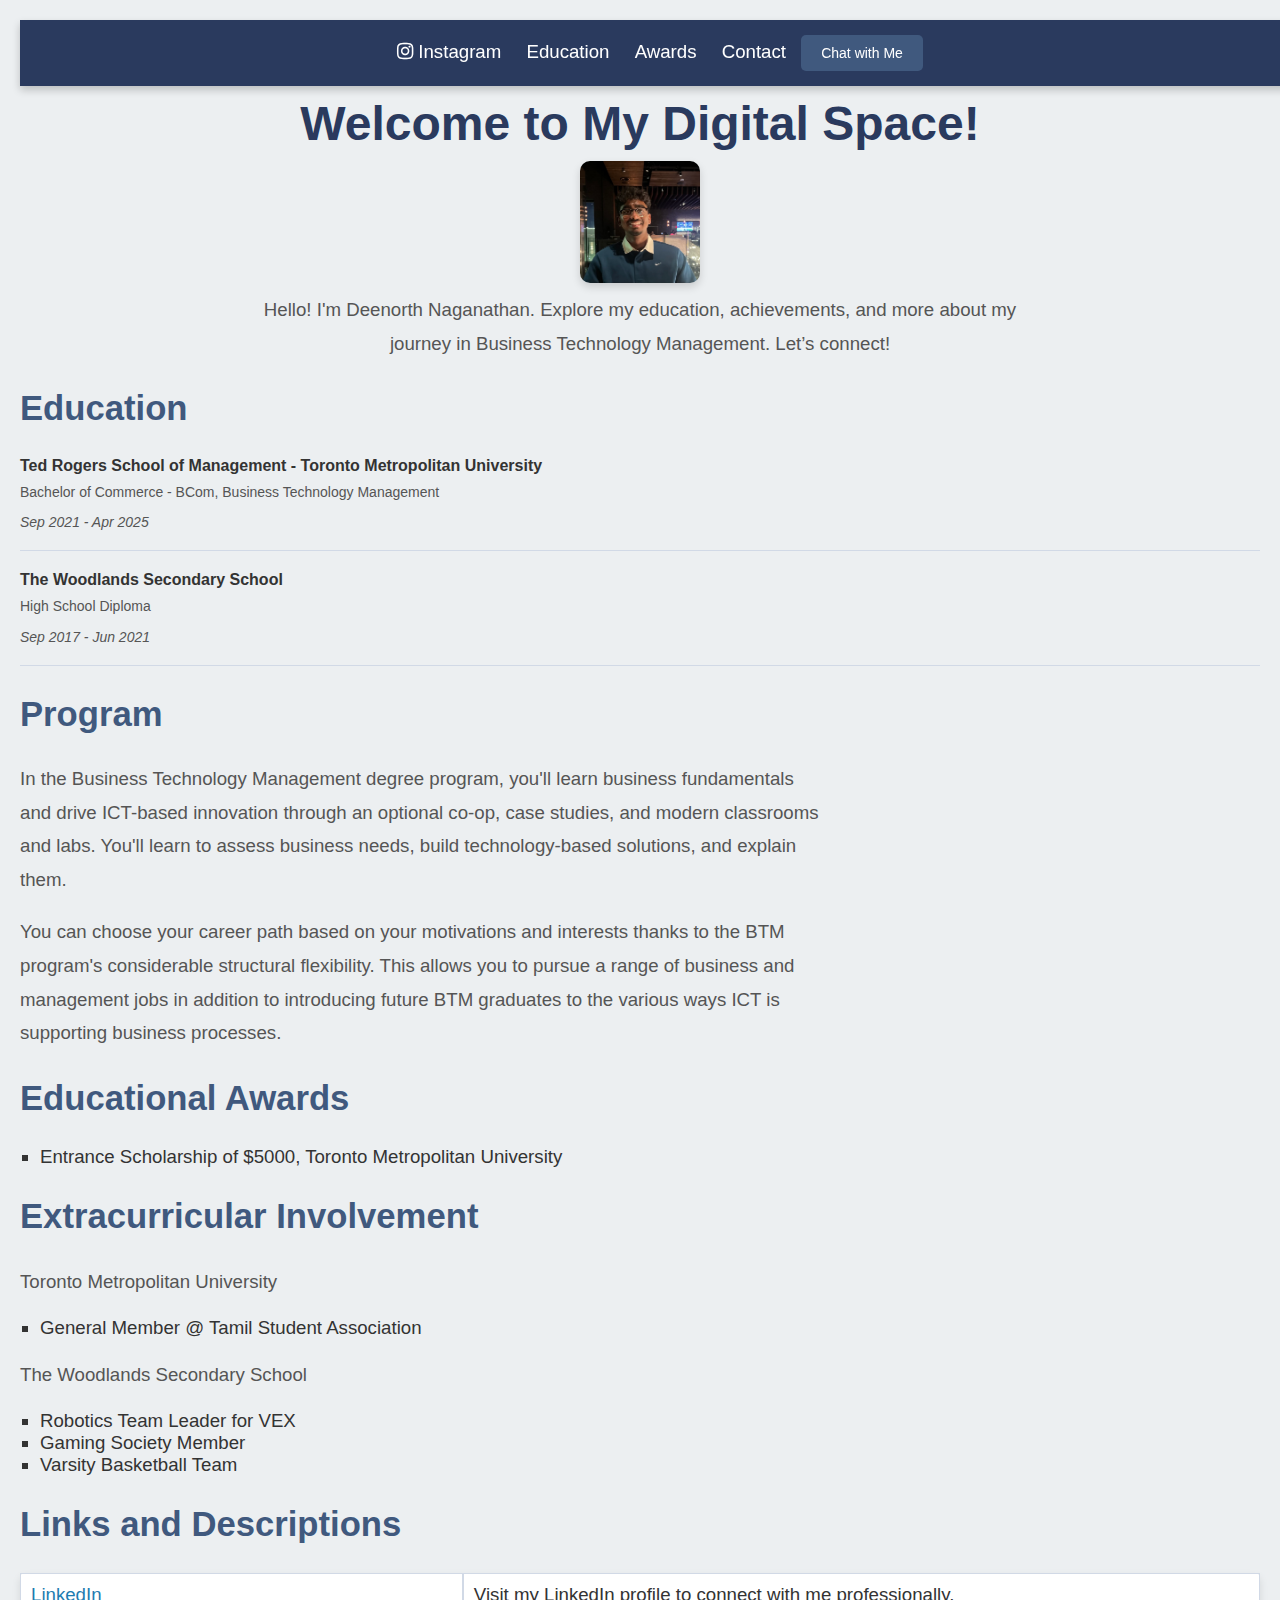
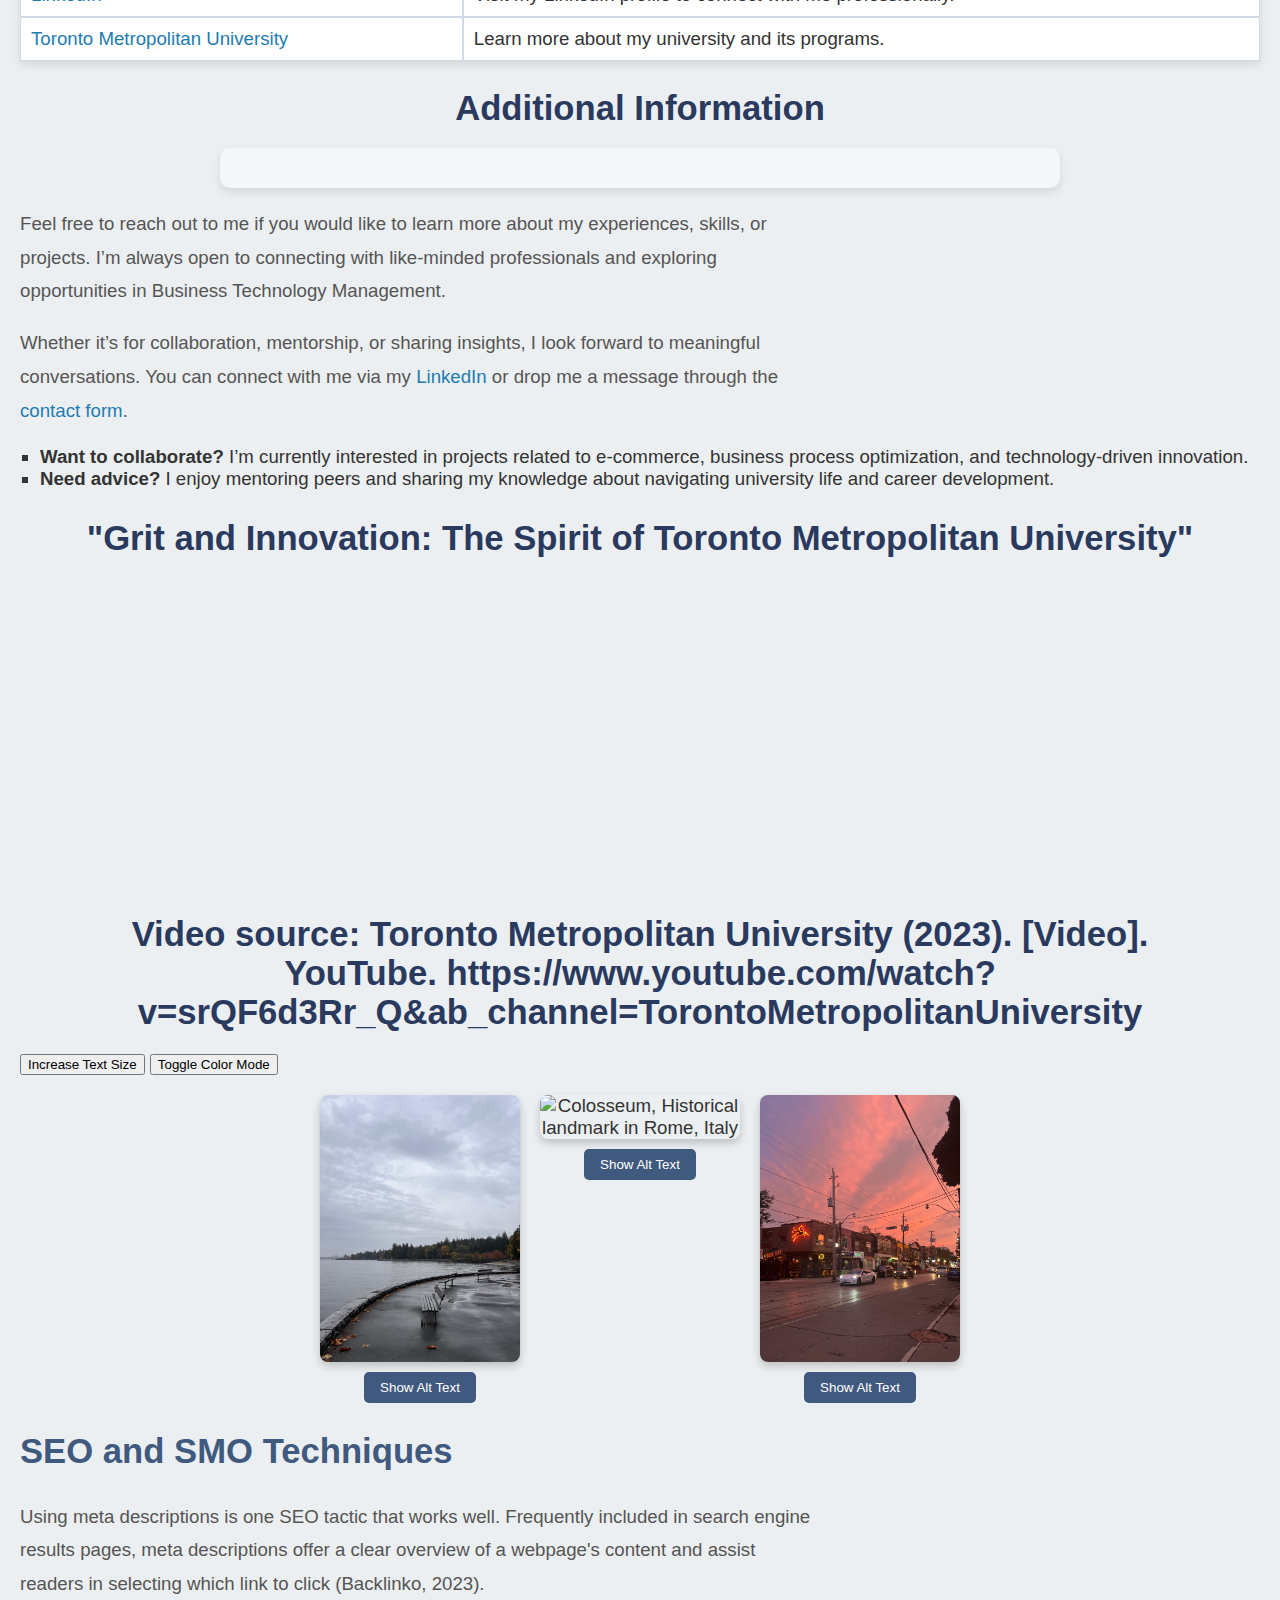
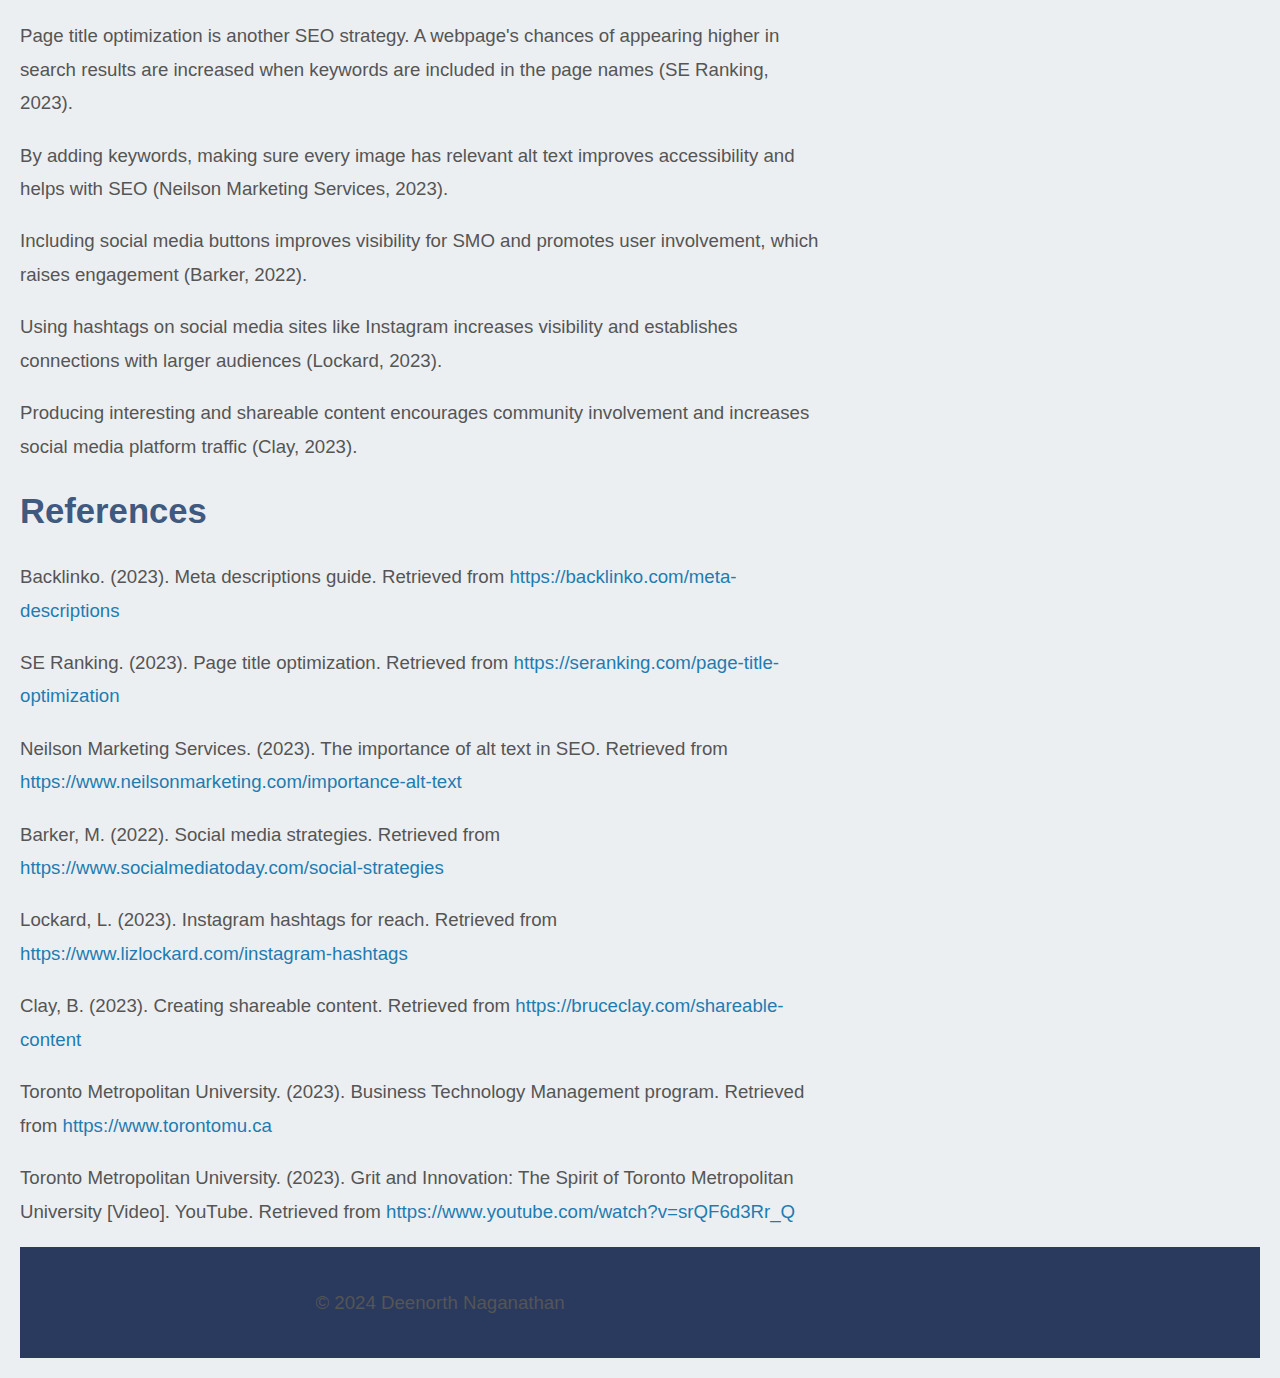
==== index.html @ 44e1a2cc "Final Project" ====
﻿<!DOCTYPE html>
<html lang="en">
<head>
    <meta charset="utf-8">
    <title>Deenorth Naganathan's Website</title>
    <link rel="stylesheet" href="stylesheet.css">
    <script src="main.js" defer></script>

    <!-- SEO Meta Tags -->
    <!-- Meta description and keywords to improve search engine ranking -->
    <meta name="description" content="Deenorth Naganathan's personal webpage showcasing education, awards, and projects in Business Technology Management.">
    <meta name="keywords" content="Business Technology Management, Toronto Metropolitan University, ITM, Projects">
    <meta name="author" content="Deenorth Naganathan">

    <!-- Social Media Icon -->
    <link href="https://cdnjs.cloudflare.com/ajax/libs/font-awesome/6.0.0-beta3/css/all.min.css" rel="stylesheet">
</head>
<body>
    <!-- Navigation Bar -->
    <div id="navbar">
        <nav>
            <!-- Instagram Link with Icon -->
            <a href="https://www.instagram.com/torontomet/" target="_blank" class="nav-link">
                <i class="fab fa-instagram"></i> Instagram
            </a>
            <a href="#education" class="nav-link">Education</a>
            <a href="#awards" class="nav-link">Awards</a>
            <a href="#contact" class="nav-link">Contact</a>
            <!-- Chat Button Redirect -->
            <button onclick="window.location.href='contactforms.html'" class="nav-link chat-button">Chat with Me</button>
        </nav>
    </div>

    <!-- Main Welcome Section -->
    <h1>Welcome to My Digital Space!</h1>

    <!-- Profile Picture Section -->
    <img id="profilePicture" src="image.jpg" alt="Deenorth Naganathan" onclick="toggleImageSize()">
    <p class="intro-text">Hello! I'm Deenorth Naganathan. Explore my education, achievements, and more about my journey in Business Technology Management. Let’s connect!</p>

    <!-- Education Section -->
    <h2 id="education">Education</h2>
    <div class="education-entry">
        <div class="education-details">
            <h3>Ted Rogers School of Management - Toronto Metropolitan University</h3>
            <p>Bachelor of Commerce - BCom, Business Technology Management</p>
            <p class="education-dates">Sep 2021 - Apr 2025</p>
        </div>
    </div>
    <div class="education-entry">
        <div class="education-details">
            <h3>The Woodlands Secondary School</h3>
            <p>High School Diploma</p>
            <p class="education-dates">Sep 2017 - Jun 2021</p>
        </div>
    </div>

    <!-- Courses Section -->
    <h2>Program</h2>
    <p>In the Business Technology Management degree program, you'll learn business fundamentals and drive ICT-based innovation through an optional co-op, case studies, and modern classrooms and labs. You'll learn to assess business needs, build technology-based solutions, and explain them.</p>
    <p>You can choose your career path based on your motivations and interests thanks to the BTM program's considerable structural flexibility. This allows you to pursue a range of business and management jobs in addition to introducing future BTM graduates to the various ways ICT is supporting business processes.</p>

    <!-- Awards Section -->
    <h2 id="educational-awards">Educational Awards</h2>    
    <ul>
        <li>Entrance Scholarship of $5000, Toronto Metropolitan University</li>
    </ul>

    <!-- Extracurricular Activities Section -->
    <h2 id="extracurricular-involvement">Extracurricular Involvement</h2>
    <p>Toronto Metropolitan University</p>
    <ul>
        <li>General Member @ Tamil Student Association</li>
    </ul>
    <p>The Woodlands Secondary School</p>
    <ul>
        <li>Robotics Team Leader for VEX</li>
        <li>Gaming Society Member</li>
        <li>Varsity Basketball Team</li>
    </ul>

    <!-- Links Section -->
    <h2>Links and Descriptions</h2>
    <div class="table-container">
        <div class="table-row">
            <div class="table-cell"><a href="https://www.linkedin.com/in/deenorth-naganathan-377a30b8/">LinkedIn</a></div>
            <div class="table-cell">Visit my LinkedIn profile to connect with me professionally.</div>
        </div>
        <div class="table-row">
            <div class="table-cell"><a href="https://www.torontomu.ca/">Toronto Metropolitan University</a></div>
            <div class="table-cell">Learn more about my university and its programs.</div>
        </div>
    </div>

    <h2 class="centered">Additional Information</h2>
    <div class="additional-info">
        <!-- Additional information content -->
    </div>
        <p>
            Feel free to reach out to me if you would like to learn more about my experiences, skills, or projects. I’m always open to connecting with like-minded professionals and exploring opportunities in Business Technology Management.
        </p>
        <p>
            Whether it’s for collaboration, mentorship, or sharing insights, I look forward to meaningful conversations. You can connect with me via my <a href="https://www.linkedin.com/in/deenorth-naganathan-377a30b8/" target="_blank">LinkedIn</a> or drop me a message through the <a href="contactforms.html">contact form</a>.
        </p>
        <ul>
            <li><strong>Want to collaborate?</strong> I’m currently interested in projects related to e-commerce, business process optimization, and technology-driven innovation.</li>
            <li><strong>Need advice?</strong> I enjoy mentoring peers and sharing my knowledge about navigating university life and career development.</li>
        </ul>
    </div>

    <!-- Video Section -->
    <h2 class="centered">"Grit and Innovation: The Spirit of Toronto Metropolitan University"</h2>
    <figure class="centered">
        <iframe width="560" height="315" src="https://www.youtube.com/embed/srQF6d3Rr_Q" title="Toronto Metropolitan University Overview" frameborder="0" allow="accelerometer; autoplay; clipboard-write; encrypted-media; gyroscope; picture-in-picture" allowfullscreen></iframe>
        <figcaption>Video source: Toronto Metropolitan University (2023). [Video]. YouTube. https://www.youtube.com/watch?v=srQF6d3Rr_Q&ab_channel=TorontoMetropolitanUniversity</figcaption>
    </figure>

    <!-- Interactive Buttons -->
    <button onclick="increaseTextSize()">Increase Text Size</button>
    <button onclick="toggleColorBlindMode()">Toggle Color Mode</button>

    <!-- Image Gallery -->
    <div class="image-row">
        <div class="image-container">
            <img src="bc.jpg" alt="Stanley Park, Park in Vancouver, British Columbia" id="image1">
            <button onclick="showAltText('image1')">Show Alt Text</button>
        </div>
        <div class="image-container">
            <img src="italy.jpg" alt="Colosseum, Historical landmark in Rome, Italy" id="image2">
            <button onclick="showAltText('image2')">Show Alt Text</button>
        </div>
        <div class="image-container">
            <img src="toronto.jpg" alt="Gerrard Street, Black Pony Cafe, Toronto Ontario" id="image3">
            <button onclick="showAltText('image3')">Show Alt Text</button>
        </div>
    </div>

    <!-- SEO and SMO Techniques Section -->
    <h2>SEO and SMO Techniques</h2>
    <div id="seo-smo-content">
        <p>Using meta descriptions is one SEO tactic that works well. Frequently included in search engine results pages, meta descriptions offer a clear overview of a webpage's content and assist readers in selecting which link to click (Backlinko, 2023).</p>
        <p>Page title optimization is another SEO strategy. A webpage's chances of appearing higher in search results are increased when keywords are included in the page names (SE Ranking, 2023).</p>
        <p>By adding keywords, making sure every image has relevant alt text improves accessibility and helps with SEO (Neilson Marketing Services, 2023).</p>
        <p>Including social media buttons improves visibility for SMO and promotes user involvement, which raises engagement (Barker, 2022).</p>
        <p>Using hashtags on social media sites like Instagram increases visibility and establishes connections with larger audiences (Lockard, 2023).</p>
        <p>Producing interesting and shareable content encourages community involvement and increases social media platform traffic (Clay, 2023).</p>
    </div>

    <!-- References Section -->
    <h2>References</h2>
    <p>
        Backlinko. (2023). Meta descriptions guide. Retrieved from <a href="https://backlinko.com/meta-descriptions" target="_blank">https://backlinko.com/meta-descriptions</a>
    </p>
    <p>
        SE Ranking. (2023). Page title optimization. Retrieved from <a href="https://seranking.com/page-title-optimization" target="_blank">https://seranking.com/page-title-optimization</a>
    </p>
    <p>
        Neilson Marketing Services. (2023). The importance of alt text in SEO. Retrieved from <a href="https://www.neilsonmarketing.com/importance-alt-text" target="_blank">https://www.neilsonmarketing.com/importance-alt-text</a>
    </p>
    <p>
        Barker, M. (2022). Social media strategies. Retrieved from <a href="https://www.socialmediatoday.com/social-strategies" target="_blank">https://www.socialmediatoday.com/social-strategies</a>
    </p>
    <p>
        Lockard, L. (2023). Instagram hashtags for reach. Retrieved from <a href="https://www.lizlockard.com/instagram-hashtags" target="_blank">https://www.lizlockard.com/instagram-hashtags</a>
    </p>
    <p>
        Clay, B. (2023). Creating shareable content. Retrieved from <a href="https://bruceclay.com/shareable-content" target="_blank">https://bruceclay.com/shareable-content</a>
    </p>
    <p>
        Toronto Metropolitan University. (2023). Business Technology Management program. Retrieved from <a href="https://www.torontomu.ca" target="_blank">https://www.torontomu.ca</a>
    </p>
    <p>
        Toronto Metropolitan University. (2023). Grit and Innovation: The Spirit of Toronto Metropolitan University [Video]. YouTube. Retrieved from <a href="https://www.youtube.com/watch?v=srQF6d3Rr_Q" target="_blank">https://www.youtube.com/watch?v=srQF6d3Rr_Q</a>
    </p>

    <!-- Footer -->
    <footer>
        <p>&copy; 2024 Deenorth Naganathan</p>
    </footer>
</body>
</html>
---- stylesheet.css ----
﻿/* Reset default margin and padding */
html, body {
    margin: 0;
    padding: 0;
}

/* General body styling */
body {
    font-family: Arial, sans-serif;
    font-size: 14pt;
    background-color: #eceff1; /* Light warm gray background */
    color: #333; /* Darker text color for readability */
    margin: 20px;
}

/* Centering specific elements */
h1, .intro-text {
    text-align: center;
    margin: 10px auto;
}

#profilePicture {
    display: block;
    margin: 10px auto;
    max-width: 120px;
    border-radius: 10px;
    box-shadow: 0px 4px 8px rgba(0, 0, 0, 0.15); /* Adds shadow for style */
}

/* Centered Navigation Bar Styling */
#navbar {
    display: flex;
    justify-content: center;
    align-items: center;
    padding: 15px;
    background-color: #2a3a5e; /* Darker blue for navbar background */
    color: #ffffff;
    position: sticky;
    top: 0;
    width: 100%;
    z-index: 1000;
    box-shadow: 0px 4px 8px rgba(0, 0, 0, 0.2); /* Subtle shadow for a polished look */
}

#navbar .nav-link {
    color: #ffffff;
    text-decoration: none;
    padding: 10px;
    border-radius: 5px;
    transition: background-color 0.3s ease; /* Smooth transition for hover effect */
}

#navbar .nav-link:hover {
    background-color: #40597e; /* Softer blue for hover effect */
    color: #e0e6ed; /* Slightly lighter color for contrast on hover */
}

/* Chat with Me Button Styling */
#navbar .chat-button {
    background-color: #40597e; /* Darker blue background */
    color: #ffffff; /* White text */
    border: none;
    padding: 10px 20px;
    font-size: 14px;
    border-radius: 5px;
    cursor: pointer;
    transition: background-color 0.3s ease; /* Smooth transition for hover */
}

#navbar .chat-button:hover {
    background-color: #6082b6; /* Lighter blue on hover */
    color: #e0e6ed; /* Light grey text for contrast */
}

/* Centered Name Button Container */
#name-button-container {
    display: flex;
    flex-direction: column;
    align-items: center;
    margin-top: 10px;
}

#enter-name-button {
    background-color: #40597e; /* Matching theme color */
    color: #ffffff;
    border: none;
    padding: 10px 20px;
    font-size: 14px;
    border-radius: 5px;
    cursor: pointer;
    transition: background-color 0.3s ease;
    margin-bottom: 5px; /* Spacing between button and display name text */
}

#enter-name-button:hover {
    background-color: #6082b6;
}

/* Contact Page Section Styling */
#contact-section {
    display: flex;
    flex-direction: column;
    align-items: center;
    padding: 20px;
    max-width: 600px;
    margin: auto;
    background-color: #ffffff;
    box-shadow: 0px 4px 8px rgba(0, 0, 0, 0.1); /* Soft shadow for depth */
    border-radius: 8px;
    margin-top: 30px;
}

/* Form Styling */
form#contactme {
    display: flex;
    flex-direction: column;
    gap: 15px;
    width: 100%;
}

form#contactme h2 {
    color: #2a3a5e; /* Matching theme color for section headers */
    font-size: 20pt;
    text-align: left;
}

form#contactme input[type="text"],
form#contactme input[type="email"],
form#contactme input[type="tel"],
form#contactme select,
form#contactme textarea {
    width: 100%;
    padding: 10px;
    font-size: 14px;
    border: 1px solid #d1d9e6;
    border-radius: 5px;
    background-color: #f4f7fa;
    color: #333;
}

form#contactme input[type="radio"],
form#contactme input[type="checkbox"] {
    margin-right: 5px;
}

form#contactme textarea {
    height: 100px;
    resize: vertical;
}

/* Button Styling for Form Buttons */
#Submit, #clear-reset {
    background-color: #40597e;
    color: #ffffff;
    border: none;
    padding: 10px 15px;
    font-size: 14px;
    border-radius: 5px;
    cursor: pointer;
    transition: background-color 0.3s ease;
    width: 48%;
    margin-top: 10px;
}

#Submit:hover, #clear-reset:hover {
    background-color: #6082b6;
}

/* Go Back Button Styling */
#go-back-button {
    background-color: #40597e;
    color: #ffffff;
    border: none;
    padding: 10px 20px;
    font-size: 14px;
    border-radius: 5px;
    cursor: pointer;
    transition: background-color 0.3s ease;
    margin-bottom: 20px;
}

#go-back-button:hover {
    background-color: #6082b6;
}

/* Header and Heading Styling */
h1 {
    font-size: 36pt;
    color: #2a3a5e; /* Matches the navbar */
    font-weight: bold;
    margin-top: 10px;
}

h2 {
    font-size: 26pt;
    color: #40597e; /* Softer blue for subheadings */
}

h3 {
    font-size: 20pt;
    color: #6082b6; /* Lighter shade for h3 */
    font-weight: normal;
}

/* Paragraph and Link Styling */
p {
    font-size: 14pt;
    color: #555; /* Medium grey for body text */
    line-height: 1.8; /* Increased line height for readability */
    max-width: 800px; /* Limit paragraph width for easy reading */
}

a:link, a:visited {
    color: #1e7cb1; /* Blue link color */
    text-decoration: none;
}

a:hover {
    color: #d94f4f; /* Accent color for link hover */
    text-decoration: underline;
}

a:active {
    color: #b23a3a;
}

/* List Styling */
ul {
    list-style-type: square;
    padding-left: 20px;
}

hr {
    margin: 30px 0;
    border: 0.5px solid #d1d9e6; /* Subtle line to separate sections */
}

/* Table Styling */
.table-container {
    display: table;
    width: 100%;
    margin-top: 20px;
    background-color: #ffffff;
    box-shadow: 0px 4px 8px rgba(0, 0, 0, 0.1); /* Light shadow for depth */
    border-radius: 5px;
}

.table-row {
    display: table-row;
}

.table-cell {
    display: table-cell;
    padding: 10px;
    border: 1px solid #d1d9e6;
    color: #333;
}

/* Color-Blind Mode */
.color-blind-mode {
    background-color: #dcdcdc;
    color: #333;
}

/* Flex container for horizontal image row */
.image-row {
    display: flex;
    justify-content: center;
    gap: 20px;
    margin: 20px auto;
}

/* Center alignment and styling for each image and button */
.image-container {
    text-align: center;
}

.image-container img {
    display: block;
    margin: 0 auto;
    max-width: 200px;
    height: auto;
    border-radius: 8px;
    box-shadow: 0px 4px 8px rgba(0, 0, 0, 0.2);
}

/* Image Hover Effect */
.image-container img:hover {
    transform: scale(1.05);
    filter: grayscale(50%);
    transition: transform 0.3s ease, filter 0.3s ease;
}

.image-container button {
    margin-top: 10px;
    padding: 8px 16px;
    background-color: #40597e;
    color: #ffffff;
    border: none;
    border-radius: 5px;
    cursor: pointer;
    transition: background-color 0.3s ease;
}

.image-container button:hover {
    background-color: #6082b6;
}

/* Smooth Scrolling */
html {
    scroll-behavior: smooth;
}

/* Centered Title and Video */
.centered {
    text-align: center;
}

/* Footer Styling */
footer {
    text-align: center;
    padding: 20px;
    background-color: #2a3a5e;
    color: #ffffff;
}

footer a {
    color: #ffffff;
    text-decoration: underline;
}

footer a:hover {
    color: #d1d9e6;
}

/* Education Section Styling */
.education-entry {
    margin-bottom: 20px;
    border-bottom: 1px solid #d1d9e6; /* Adds a subtle divider between entries */
    padding-bottom: 10px;
}

.education-details h3 {
    font-size: 16px;
    font-weight: bold;
    color: #333;
    margin: 0;
}

.education-details p {
    margin: 5px 0;
    color: #555;
    font-size: 14px;
}

.education-dates {
    font-style: italic; /* Emphasizes the dates */
    color: #777; /* Subtle, lighter color for dates */
}

/* Additional Information Section Styling */
.additional-info {
    background-color: #f4f7fa; /* Subtle light gray background */
    padding: 20px;
    border-radius: 10px;
    box-shadow: 0px 4px 8px rgba(0, 0, 0, 0.1); /* Adds a slight shadow for depth */
    margin-top: 20px;
    line-height: 1.6;
    max-width: 800px;
    margin-left: auto;
    margin-right: auto;
}

.additional-info p {
    color: #555;
    font-size: 14pt;
    margin-bottom: 15px;
}

.additional-info ul {
    list-style-type: disc;
    padding-left: 20px;
    margin-top: 15px;
    color: #555;
}

.additional-info ul li {
    margin-bottom: 10px;
    font-size: 14pt;
}

.additional-info a {
    color: #1e7cb1; /* Blue color for links */
    text-decoration: none;
    font-weight: bold;
}

.additional-info a:hover {
    text-decoration: underline;
    color: #d94f4f; /* Subtle hover effect for links */
}

/* Centered Title Styling */
.centered {
    text-align: center;
    font-size: 26pt; /* Adjust size for a consistent look */
    color: #2a3a5e;  /* Matches the theme */
    font-weight: bold;
    margin-bottom: 20px; /* Space below the title */
}
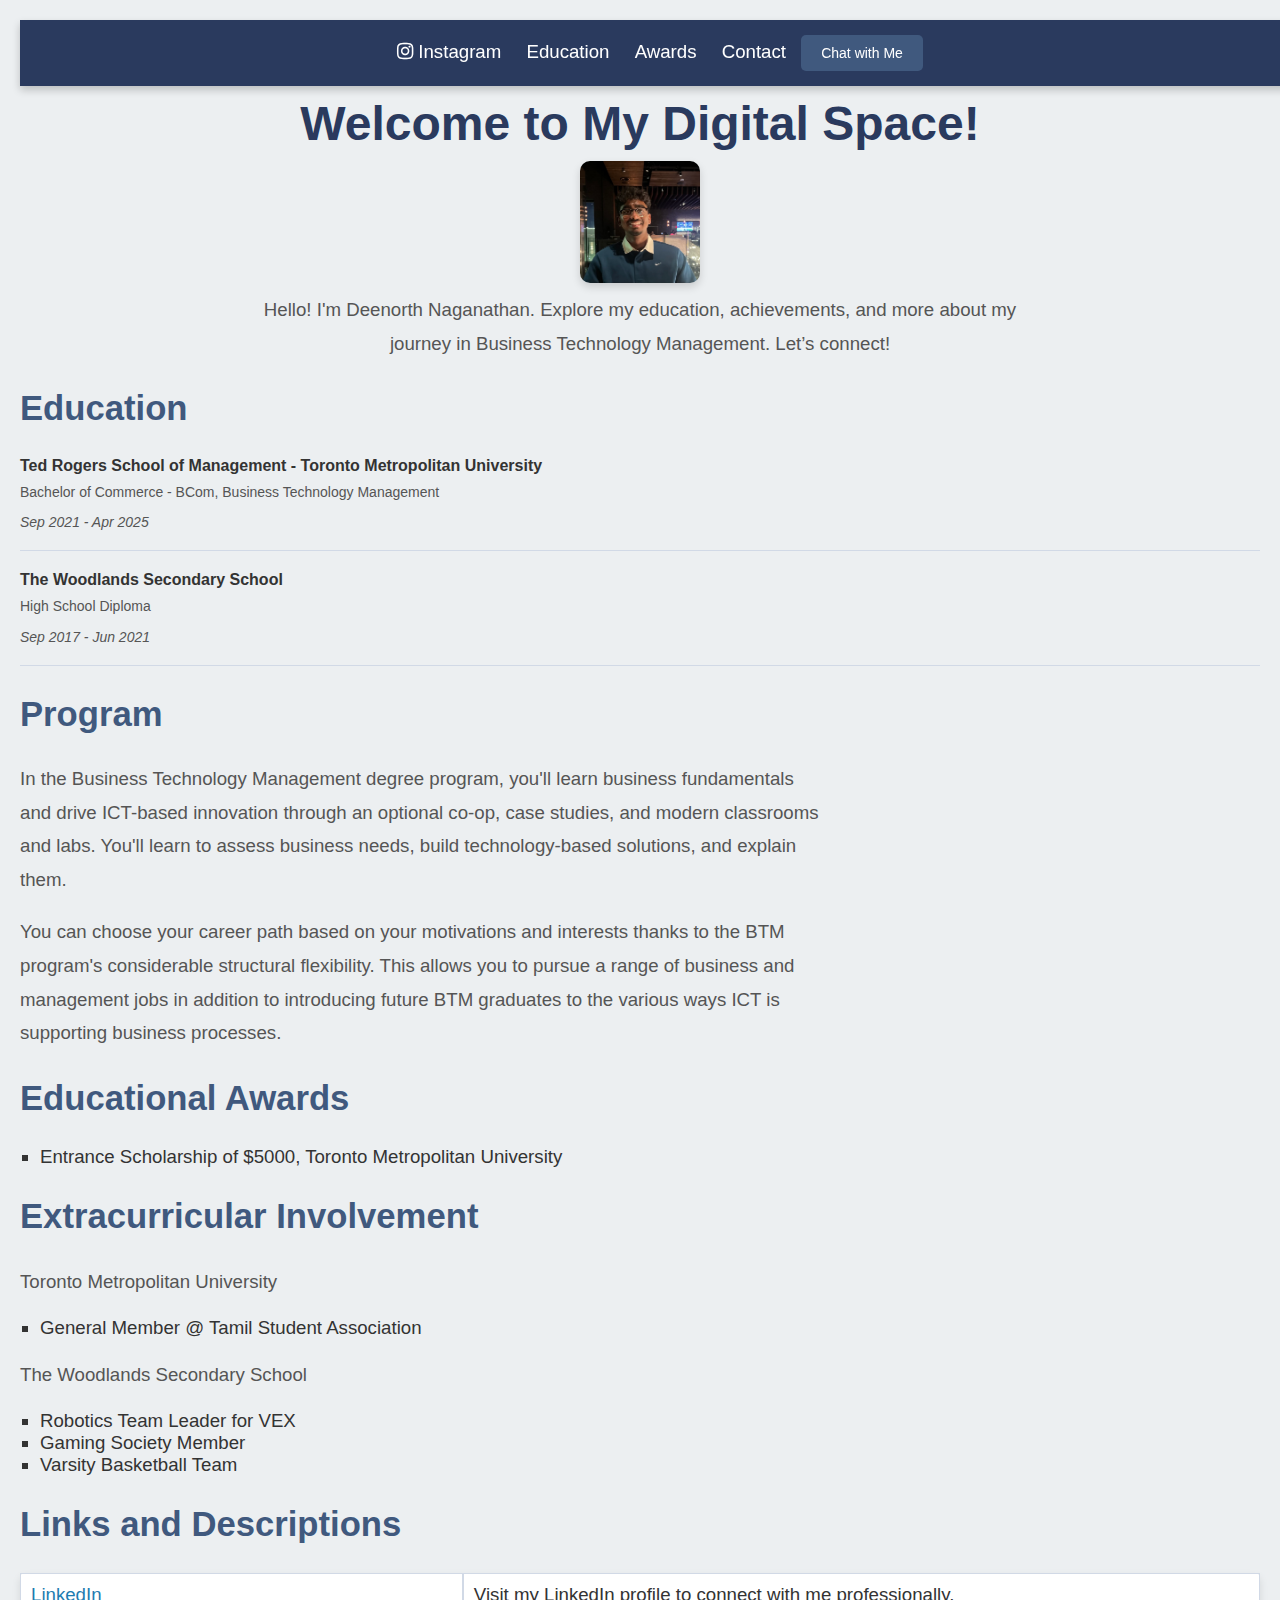
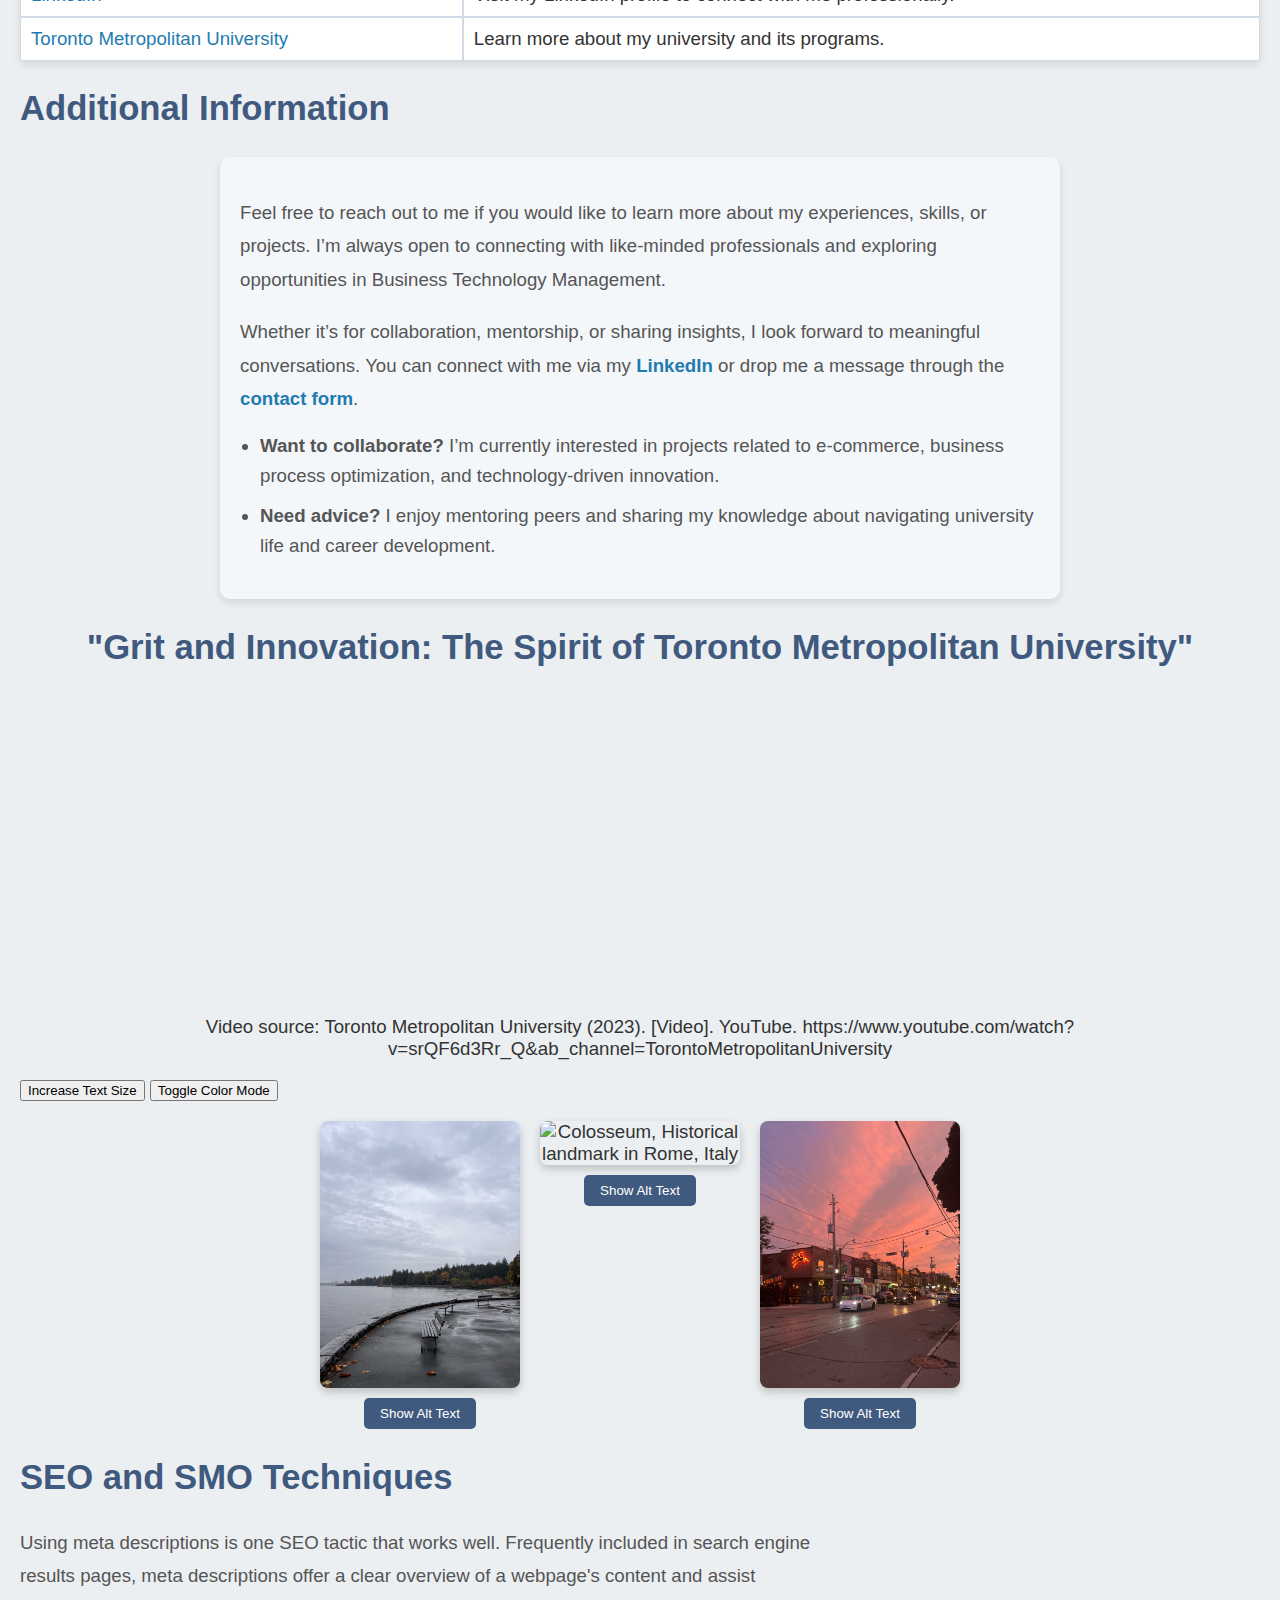
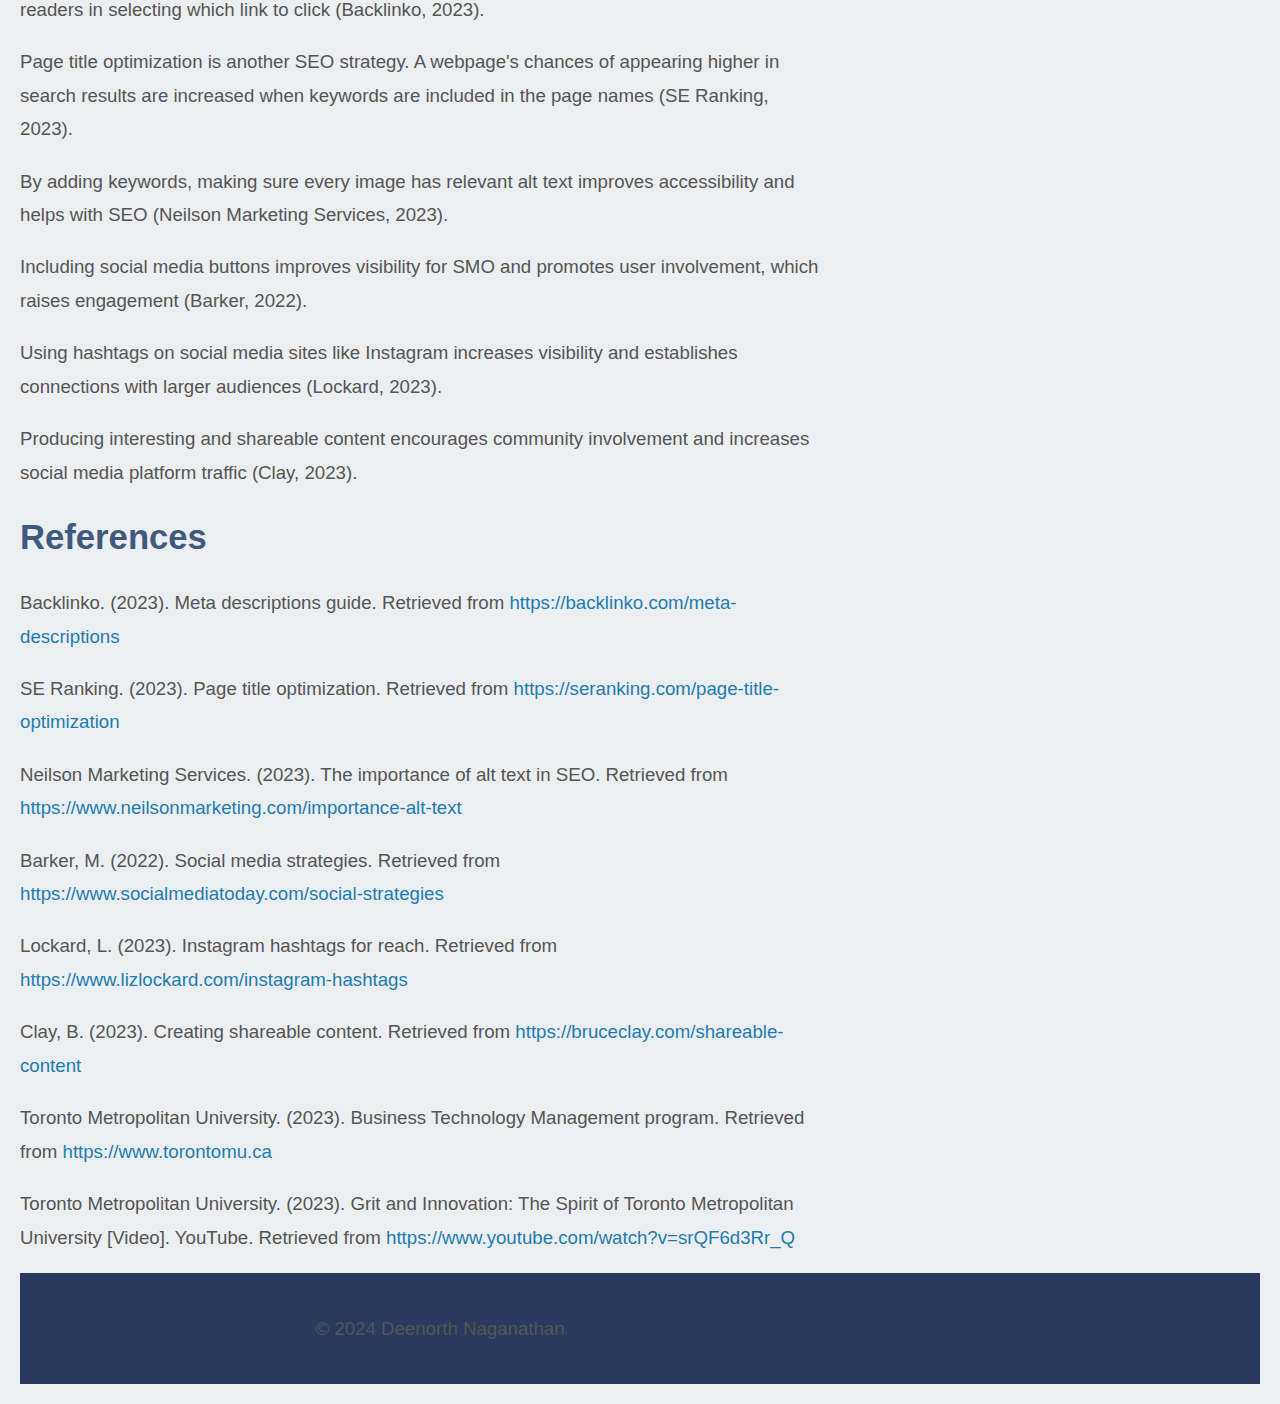
==== commit c6cb9891: "Final Project" ====
--- a/index.html
+++ b/index.html
@@ -92,10 +92,8 @@
         </div>
     </div>
 
-    <h2 class="centered">Additional Information</h2>
+    <h2>Additional Information</h2>
     <div class="additional-info">
-        <!-- Additional information content -->
-    </div>
         <p>
             Feel free to reach out to me if you would like to learn more about my experiences, skills, or projects. I’m always open to connecting with like-minded professionals and exploring opportunities in Business Technology Management.
         </p>
--- a/stylesheet.css
+++ b/stylesheet.css
@@ -399,12 +399,3 @@
     text-decoration: underline;
     color: #d94f4f; /* Subtle hover effect for links */
 }
-
-/* Centered Title Styling */
-.centered {
-    text-align: center;
-    font-size: 26pt; /* Adjust size for a consistent look */
-    color: #2a3a5e;  /* Matches the theme */
-    font-weight: bold;
-    margin-bottom: 20px; /* Space below the title */
-}
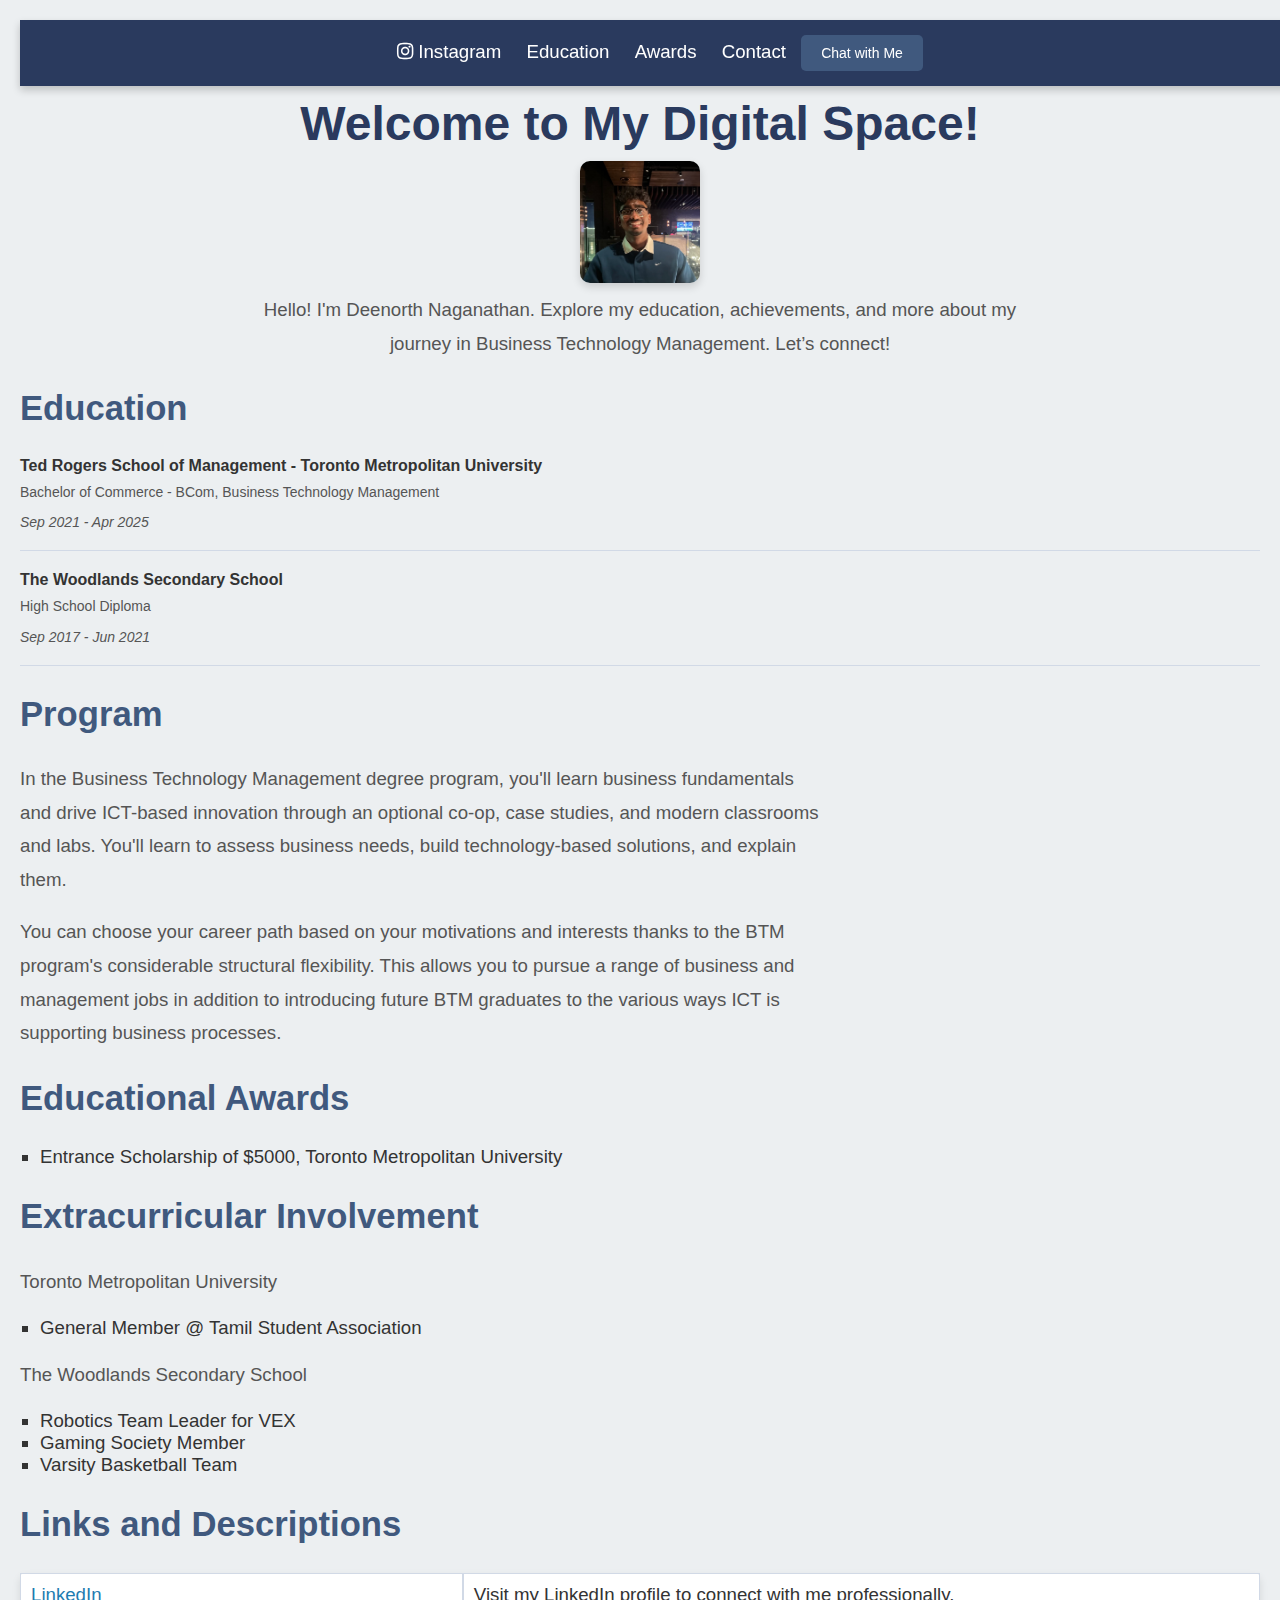
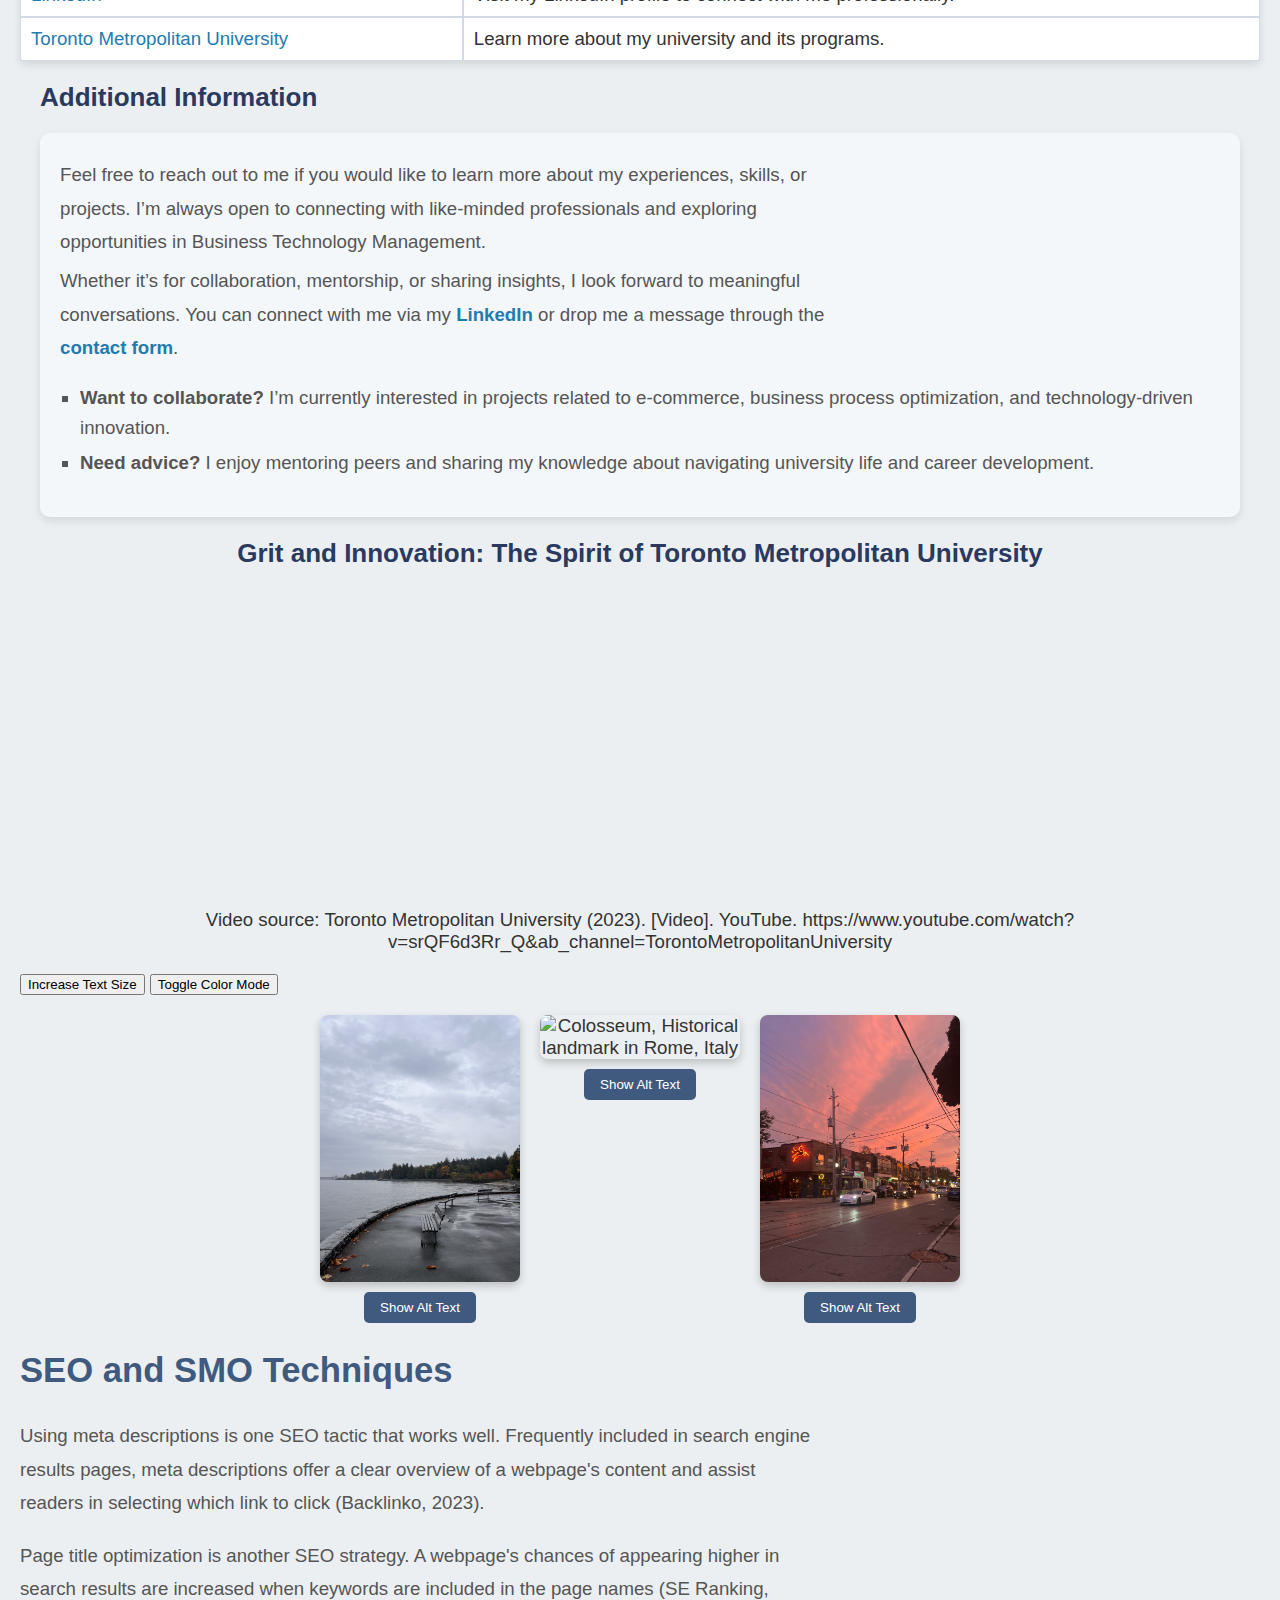
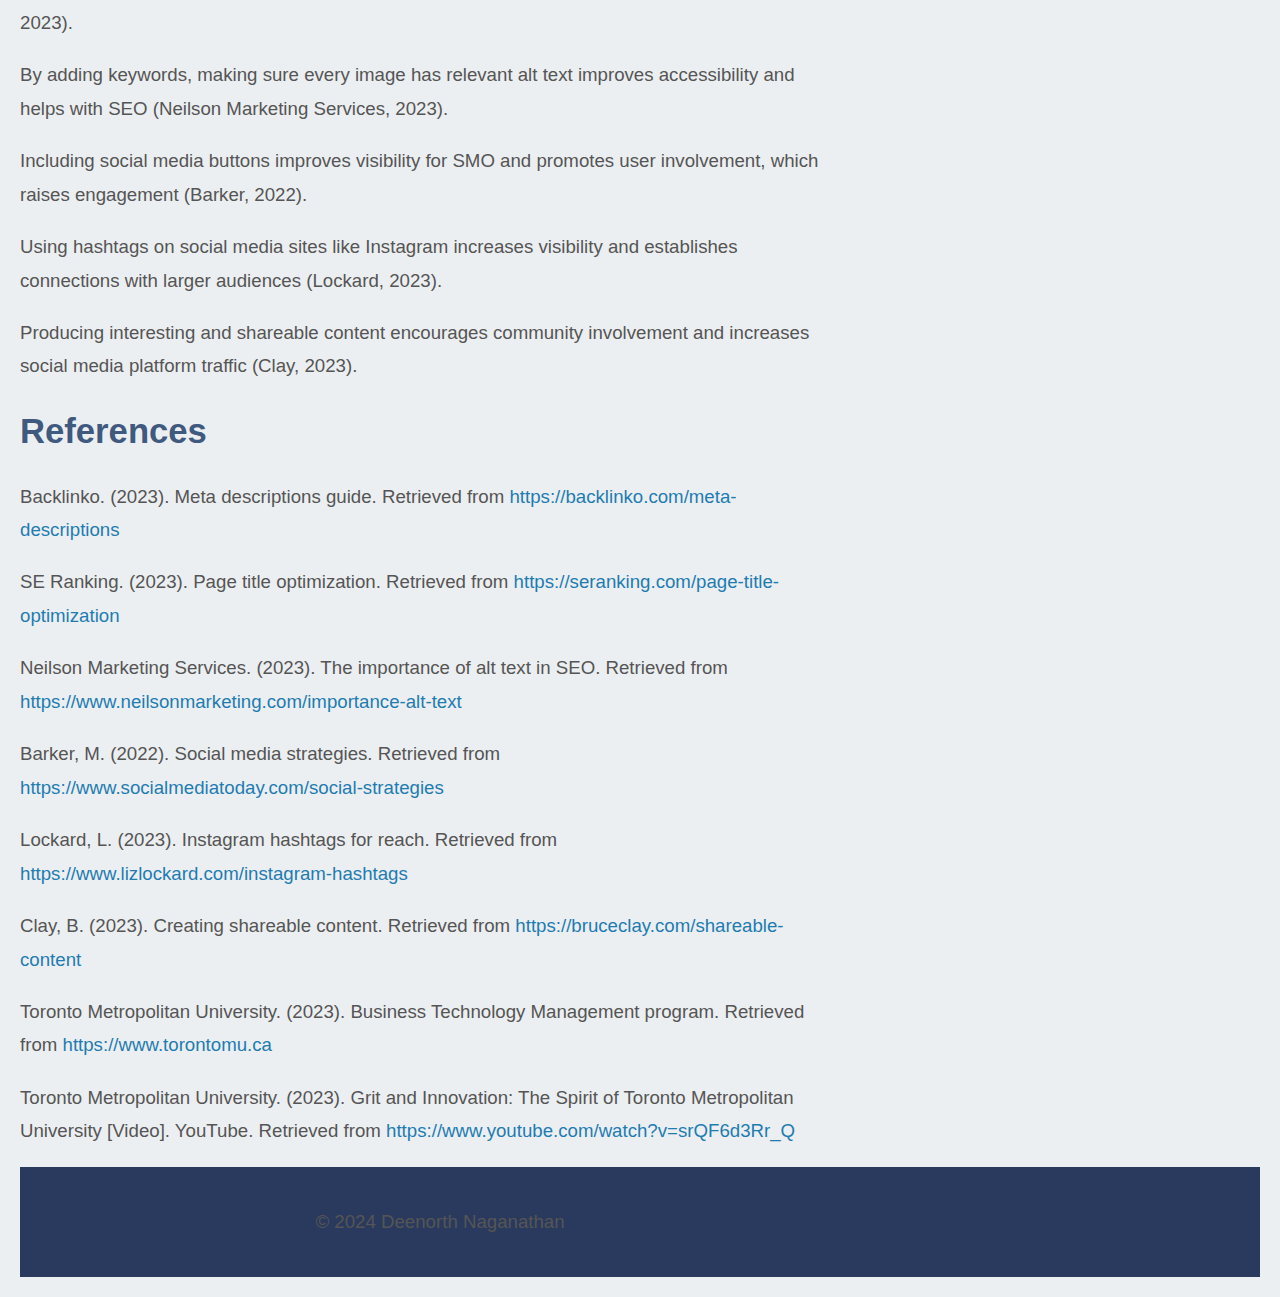
==== commit 00b79ef2: "Final Project" ====
--- a/index.html
+++ b/index.html
@@ -92,7 +92,7 @@
         </div>
     </div>
 
-    <h2>Additional Information</h2>
+    <h2 class="left-aligned-title">Additional Information</h2>
     <div class="additional-info">
         <p>
             Feel free to reach out to me if you would like to learn more about my experiences, skills, or projects. I’m always open to connecting with like-minded professionals and exploring opportunities in Business Technology Management.
@@ -107,7 +107,7 @@
     </div>
 
     <!-- Video Section -->
-    <h2 class="centered">"Grit and Innovation: The Spirit of Toronto Metropolitan University"</h2>
+    <h2 class="centered-title">Grit and Innovation: The Spirit of Toronto Metropolitan University</h2>
     <figure class="centered">
         <iframe width="560" height="315" src="https://www.youtube.com/embed/srQF6d3Rr_Q" title="Toronto Metropolitan University Overview" frameborder="0" allow="accelerometer; autoplay; clipboard-write; encrypted-media; gyroscope; picture-in-picture" allowfullscreen></iframe>
         <figcaption>Video source: Toronto Metropolitan University (2023). [Video]. YouTube. https://www.youtube.com/watch?v=srQF6d3Rr_Q&ab_channel=TorontoMetropolitanUniversity</figcaption>
--- a/stylesheet.css
+++ b/stylesheet.css
@@ -358,44 +358,52 @@
     color: #777; /* Subtle, lighter color for dates */
 }
 
-/* Additional Information Section Styling */
+/* Centered Section Title */
+.centered-title {
+    text-align: center;
+    font-size: 26px;
+    color: #2a3a5e;
+    font-weight: bold;
+    margin-bottom: 20px;
+}
+
+/* Left-Aligned Section Title for Additional Information */
+.left-aligned-title {
+    text-align: left;
+    font-size: 26px;
+    color: #2a3a5e;
+    font-weight: bold;
+    margin-bottom: 20px;
+    margin-left: 20px;
+}
+
+/* Additional Information Box Styling */
 .additional-info {
-    background-color: #f4f7fa; /* Subtle light gray background */
+    background-color: #f4f7fa;
     padding: 20px;
     border-radius: 10px;
-    box-shadow: 0px 4px 8px rgba(0, 0, 0, 0.1); /* Adds a slight shadow for depth */
-    margin-top: 20px;
+    box-shadow: 0px 4px 8px rgba(0, 0, 0, 0.1);
+    margin: 20px 20px 20px 20px;
     line-height: 1.6;
-    max-width: 800px;
-    margin-left: auto;
-    margin-right: auto;
-}
-
-.additional-info p {
+    max-width: calc(100% - 40px);
+}
+
+/* Text and List Styling Inside the Box */
+.additional-info p, 
+.additional-info ul li {
+    font-size: 14pt;
     color: #555;
-    font-size: 14pt;
-    margin-bottom: 15px;
-}
-
-.additional-info ul {
-    list-style-type: disc;
-    padding-left: 20px;
-    margin-top: 15px;
-    color: #555;
-}
-
-.additional-info ul li {
-    margin-bottom: 10px;
-    font-size: 14pt;
-}
-
+    margin: 5px 0;
+}
+
+/* Link Styling */
 .additional-info a {
-    color: #1e7cb1; /* Blue color for links */
+    color: #1e7cb1;
     text-decoration: none;
     font-weight: bold;
 }
 
 .additional-info a:hover {
     text-decoration: underline;
-    color: #d94f4f; /* Subtle hover effect for links */
-}
+    color: #d94f4f;
+}
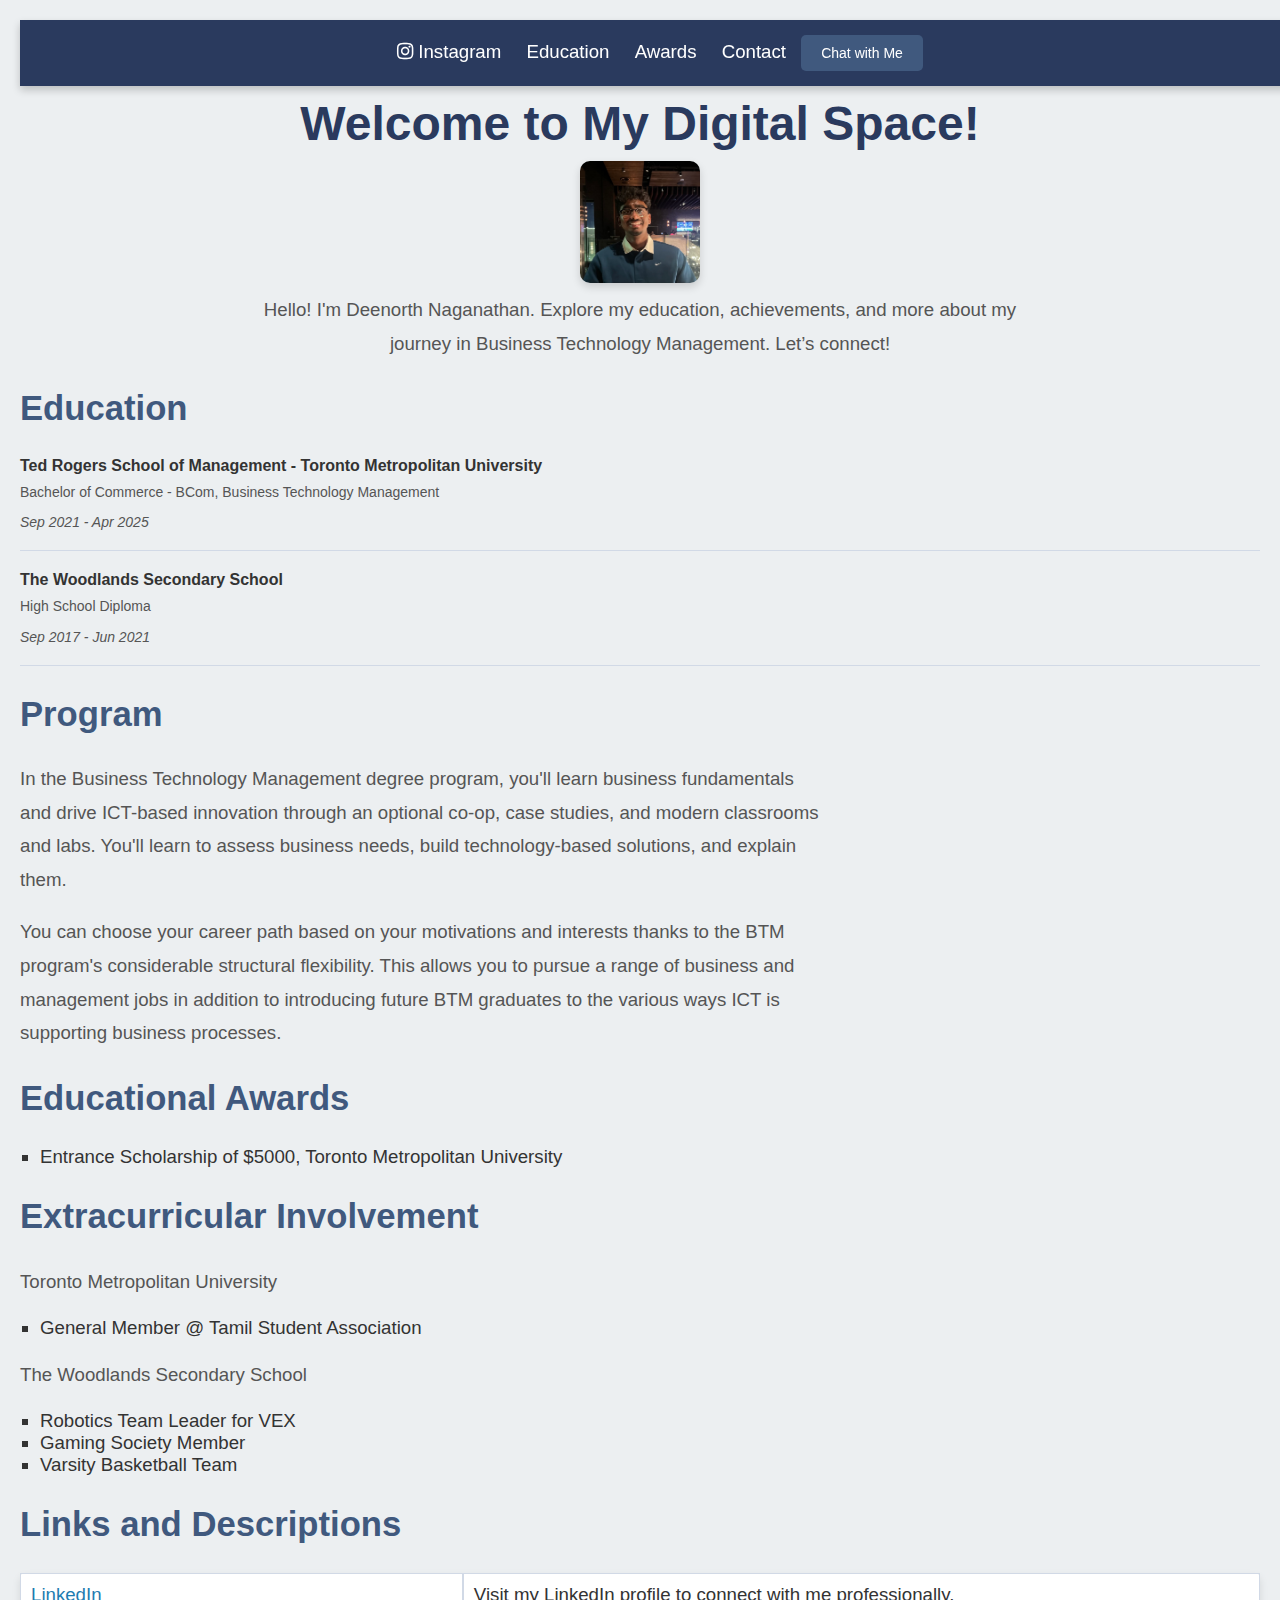
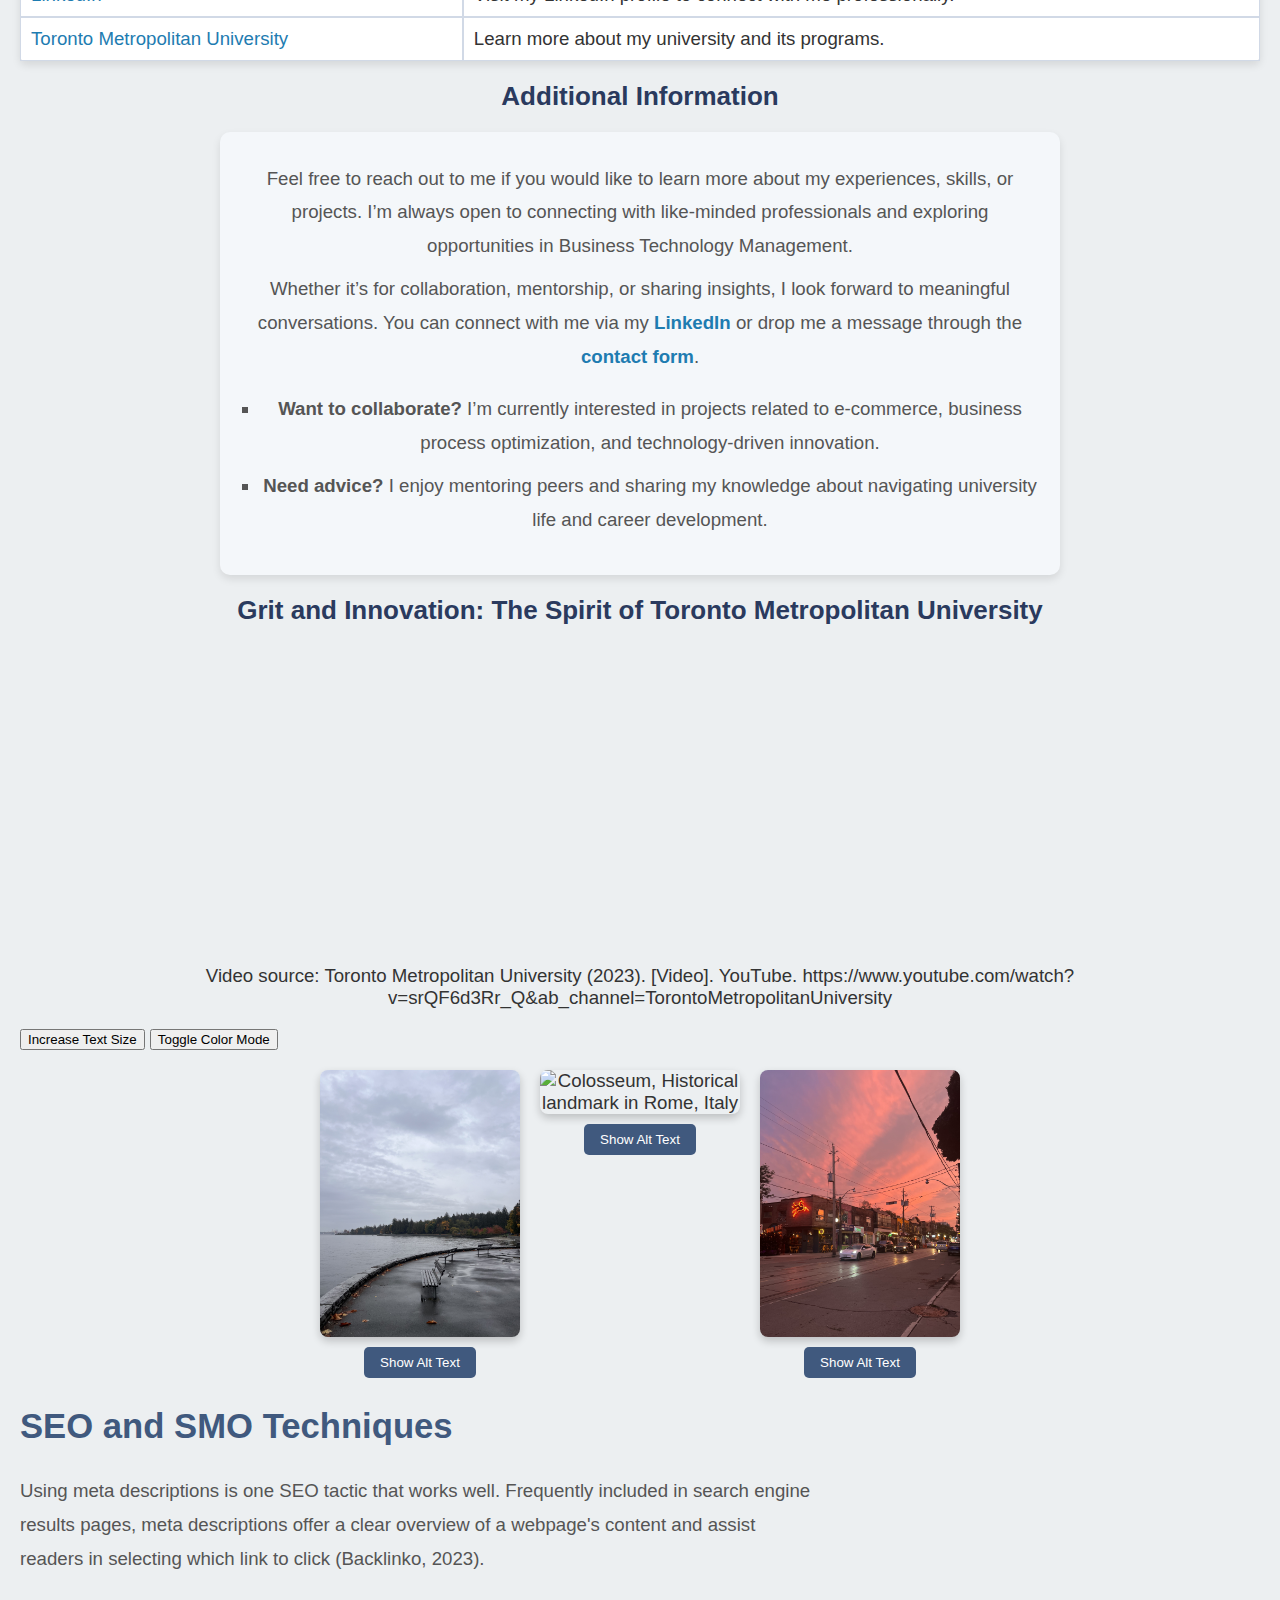
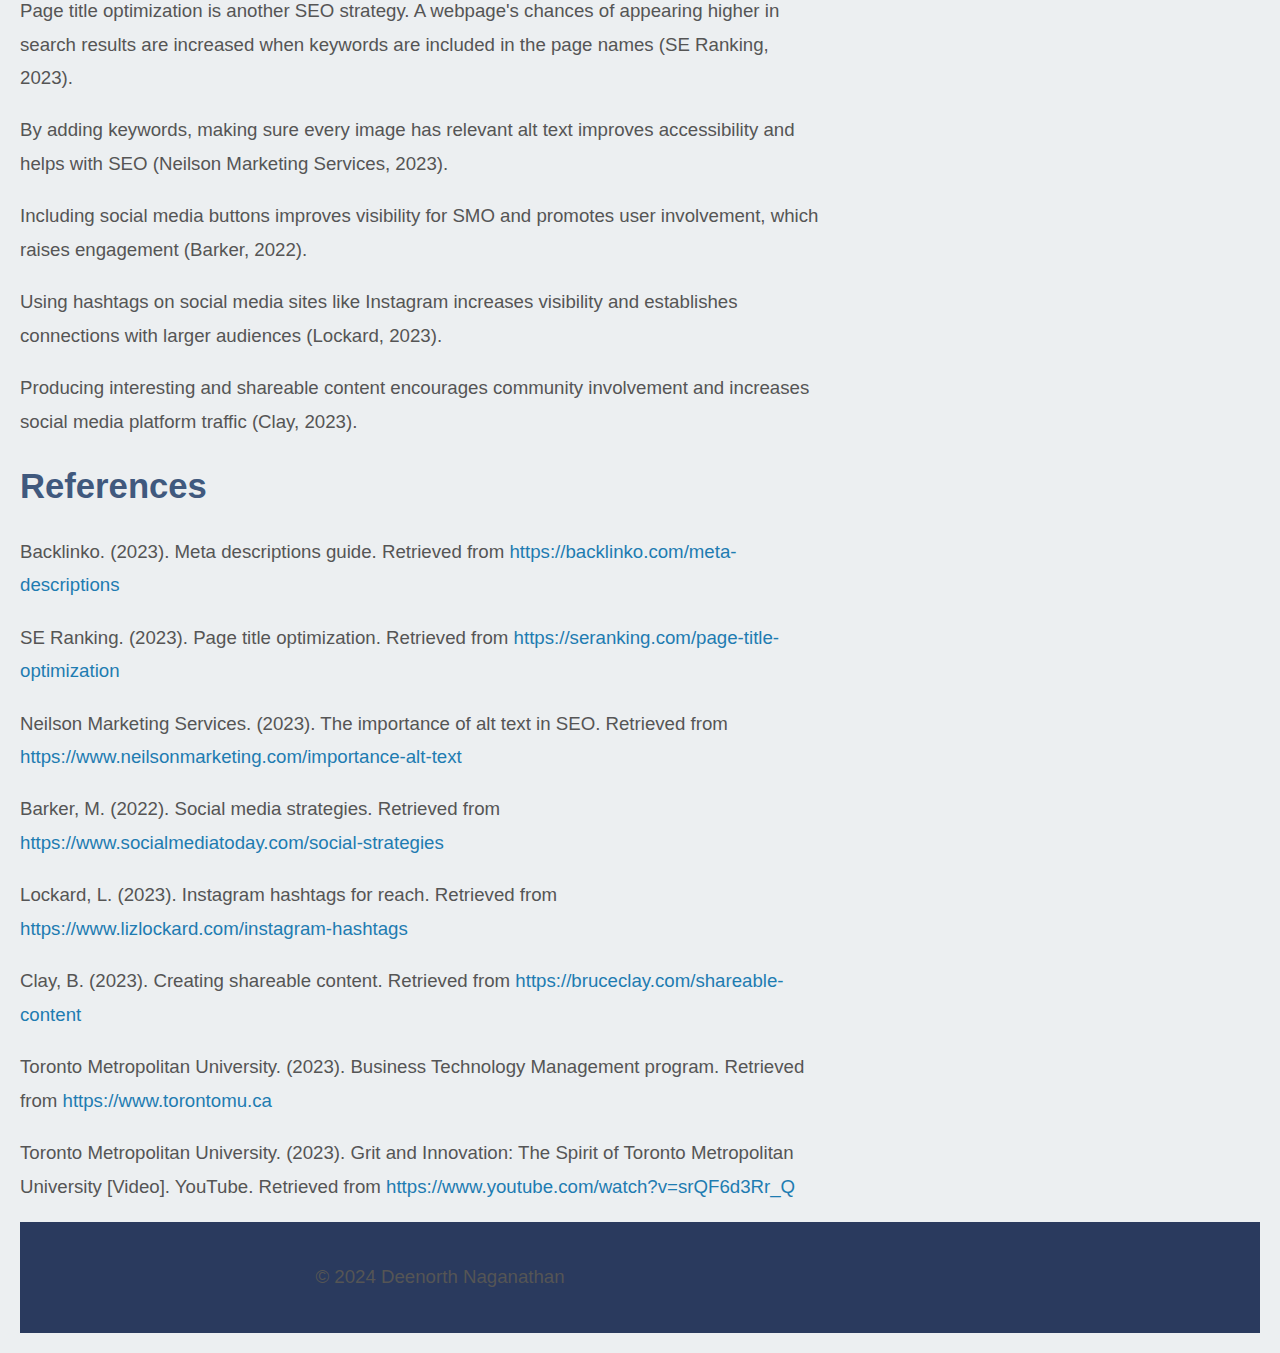
==== commit a730f768: "Final Project" ====
--- a/index.html
+++ b/index.html
@@ -92,7 +92,7 @@
         </div>
     </div>
 
-    <h2 class="left-aligned-title">Additional Information</h2>
+    <h2 class="centered-title">Additional Information</h2>
     <div class="additional-info">
         <p>
             Feel free to reach out to me if you would like to learn more about my experiences, skills, or projects. I’m always open to connecting with like-minded professionals and exploring opportunities in Business Technology Management.
--- a/stylesheet.css
+++ b/stylesheet.css
@@ -358,42 +358,33 @@
     color: #777; /* Subtle, lighter color for dates */
 }
 
-/* Centered Section Title */
 .centered-title {
     text-align: center;
     font-size: 26px;
     color: #2a3a5e;
     font-weight: bold;
-    margin-bottom: 20px;
-}
-
-/* Left-Aligned Section Title for Additional Information */
-.left-aligned-title {
-    text-align: left;
-    font-size: 26px;
-    color: #2a3a5e;
-    font-weight: bold;
-    margin-bottom: 20px;
-    margin-left: 20px;
-}
-
-/* Additional Information Box Styling */
+    margin-bottom: 10px;
+    margin-top: 20px;
+}
+
+/* Center-Aligned Additional Information Box */
 .additional-info {
     background-color: #f4f7fa;
     padding: 20px;
     border-radius: 10px;
     box-shadow: 0px 4px 8px rgba(0, 0, 0, 0.1);
-    margin: 20px 20px 20px 20px;
-    line-height: 1.6;
-    max-width: calc(100% - 40px);
-}
-
-/* Text and List Styling Inside the Box */
+    margin: 20px auto;
+    line-height: 1.8;
+    max-width: 800px;
+    text-align: center; /* Center-aligns the content */
+}
+
+/* Text Styling for Inside the Box */
 .additional-info p, 
 .additional-info ul li {
     font-size: 14pt;
     color: #555;
-    margin: 5px 0;
+    margin: 10px 0;
 }
 
 /* Link Styling */
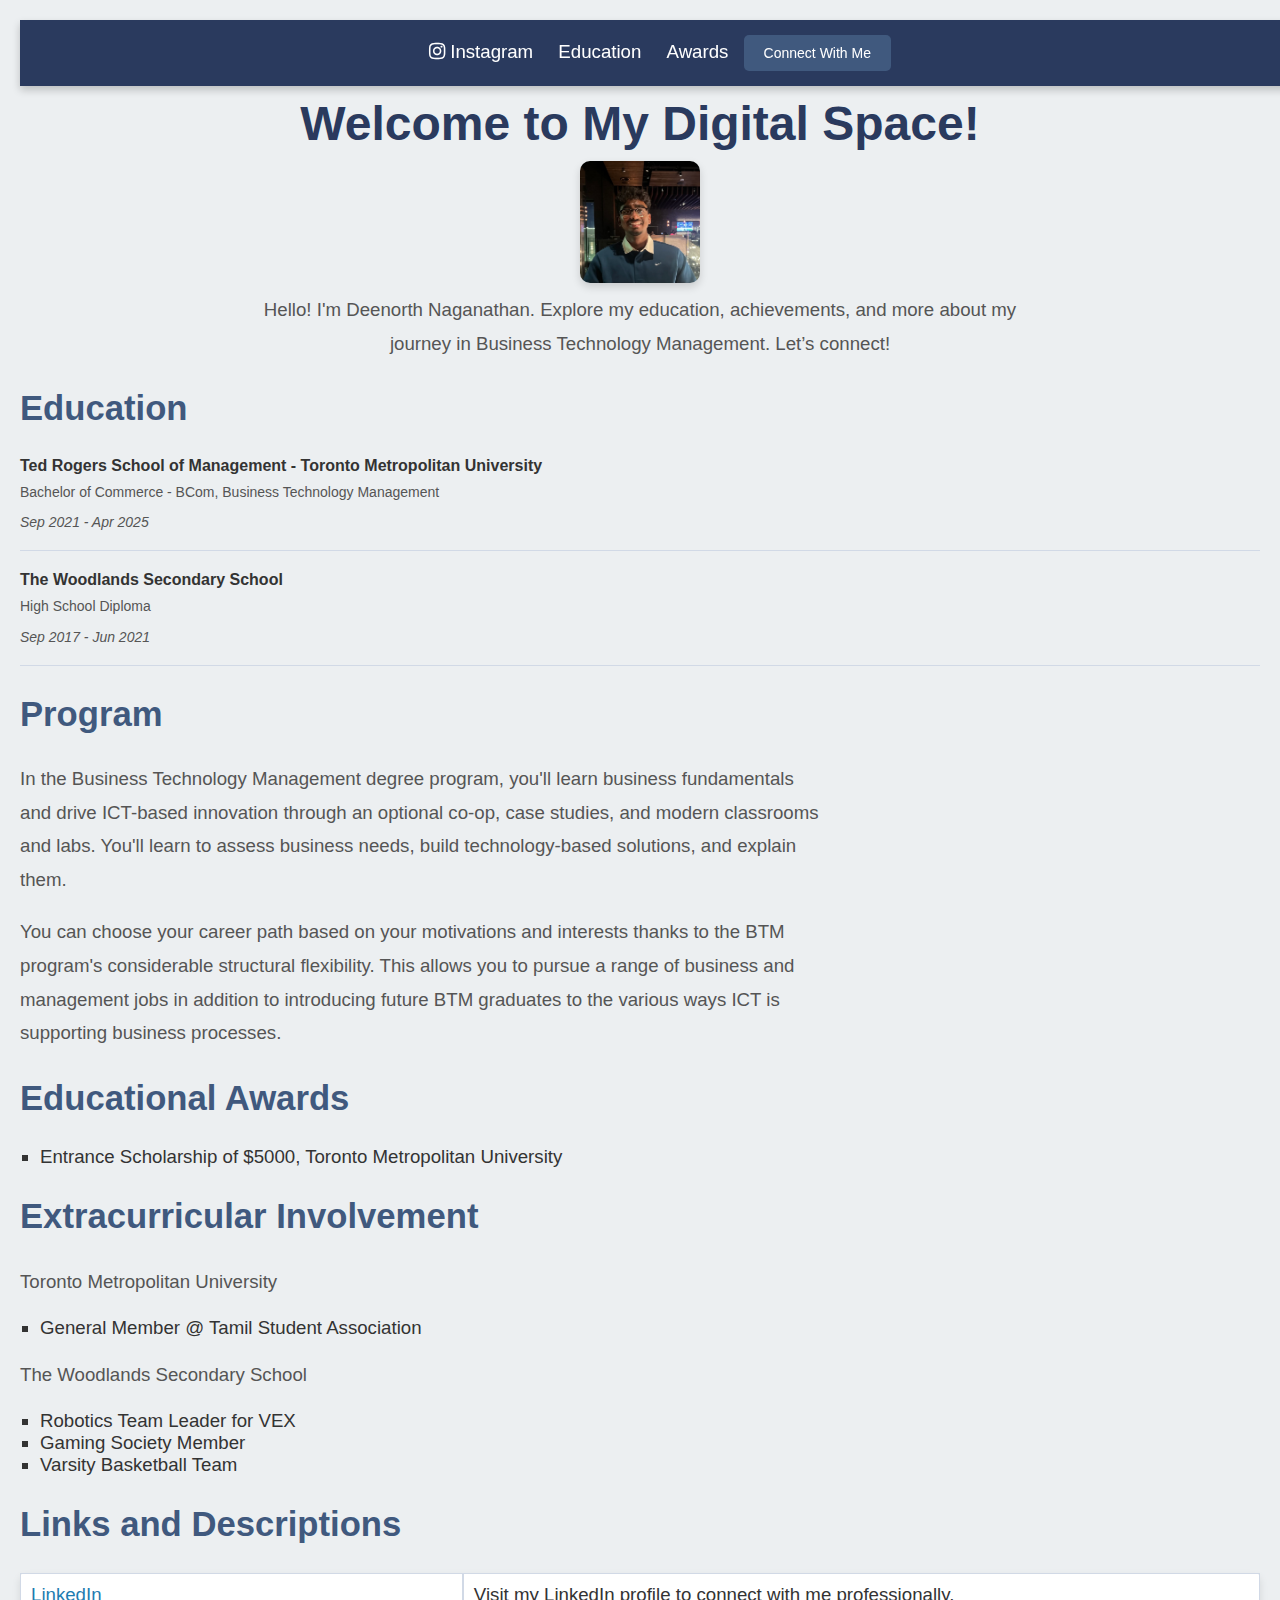
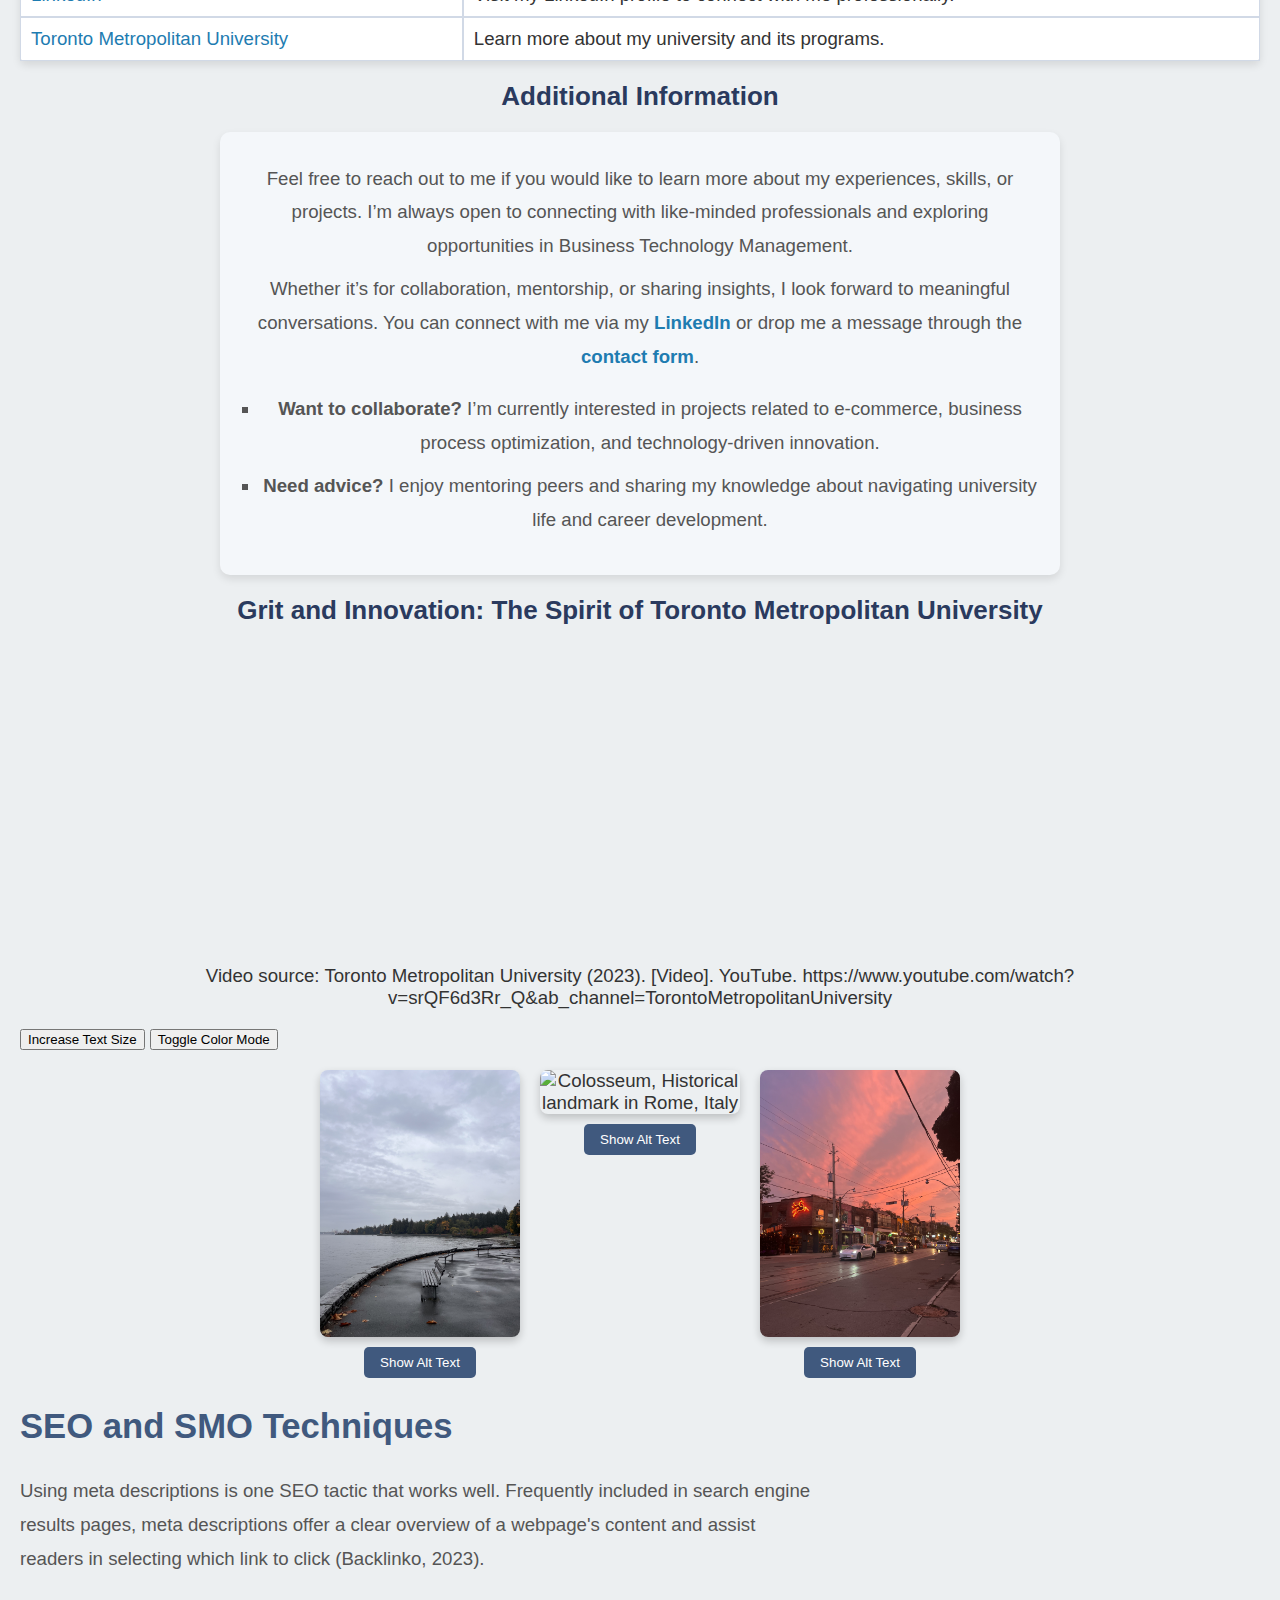
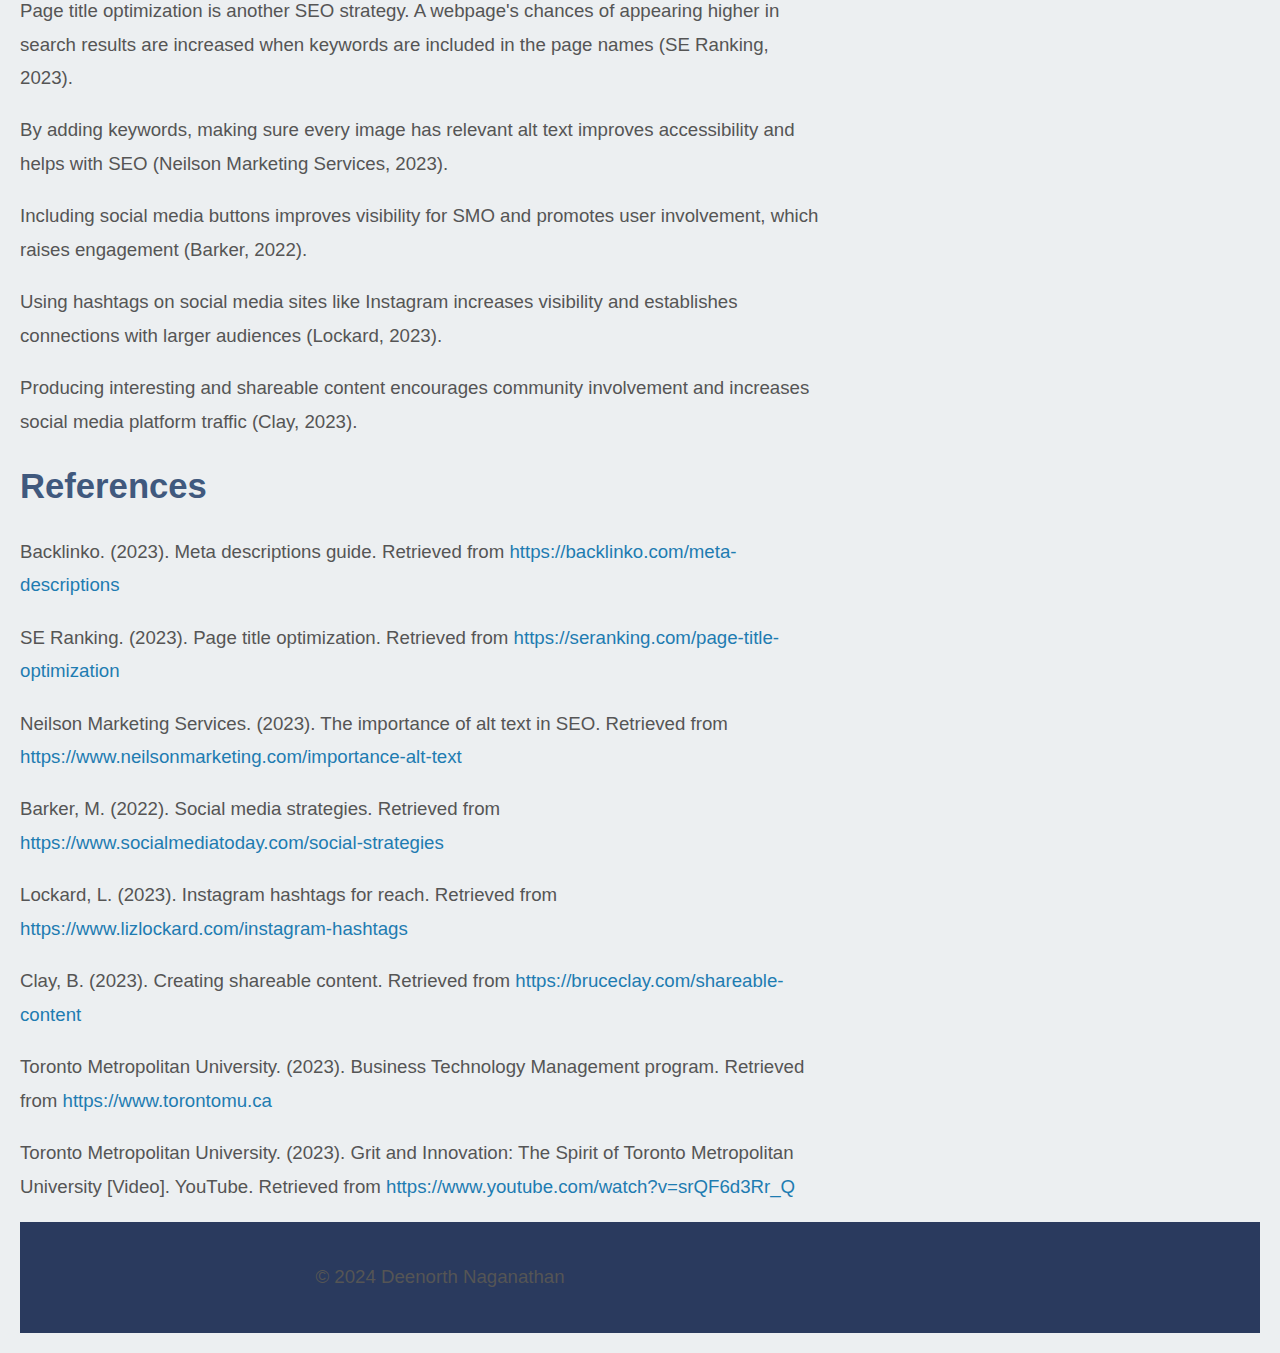
==== commit 3733ae4c: "Final Project" ====
--- a/index.html
+++ b/index.html
@@ -25,9 +25,8 @@
             </a>
             <a href="#education" class="nav-link">Education</a>
             <a href="#awards" class="nav-link">Awards</a>
-            <a href="#contact" class="nav-link">Contact</a>
             <!-- Chat Button Redirect -->
-            <button onclick="window.location.href='contactforms.html'" class="nav-link chat-button">Chat with Me</button>
+            <button onclick="window.location.href='contactforms.html'" class="nav-link chat-button">Connect With Me</button>
         </nav>
     </div>
 
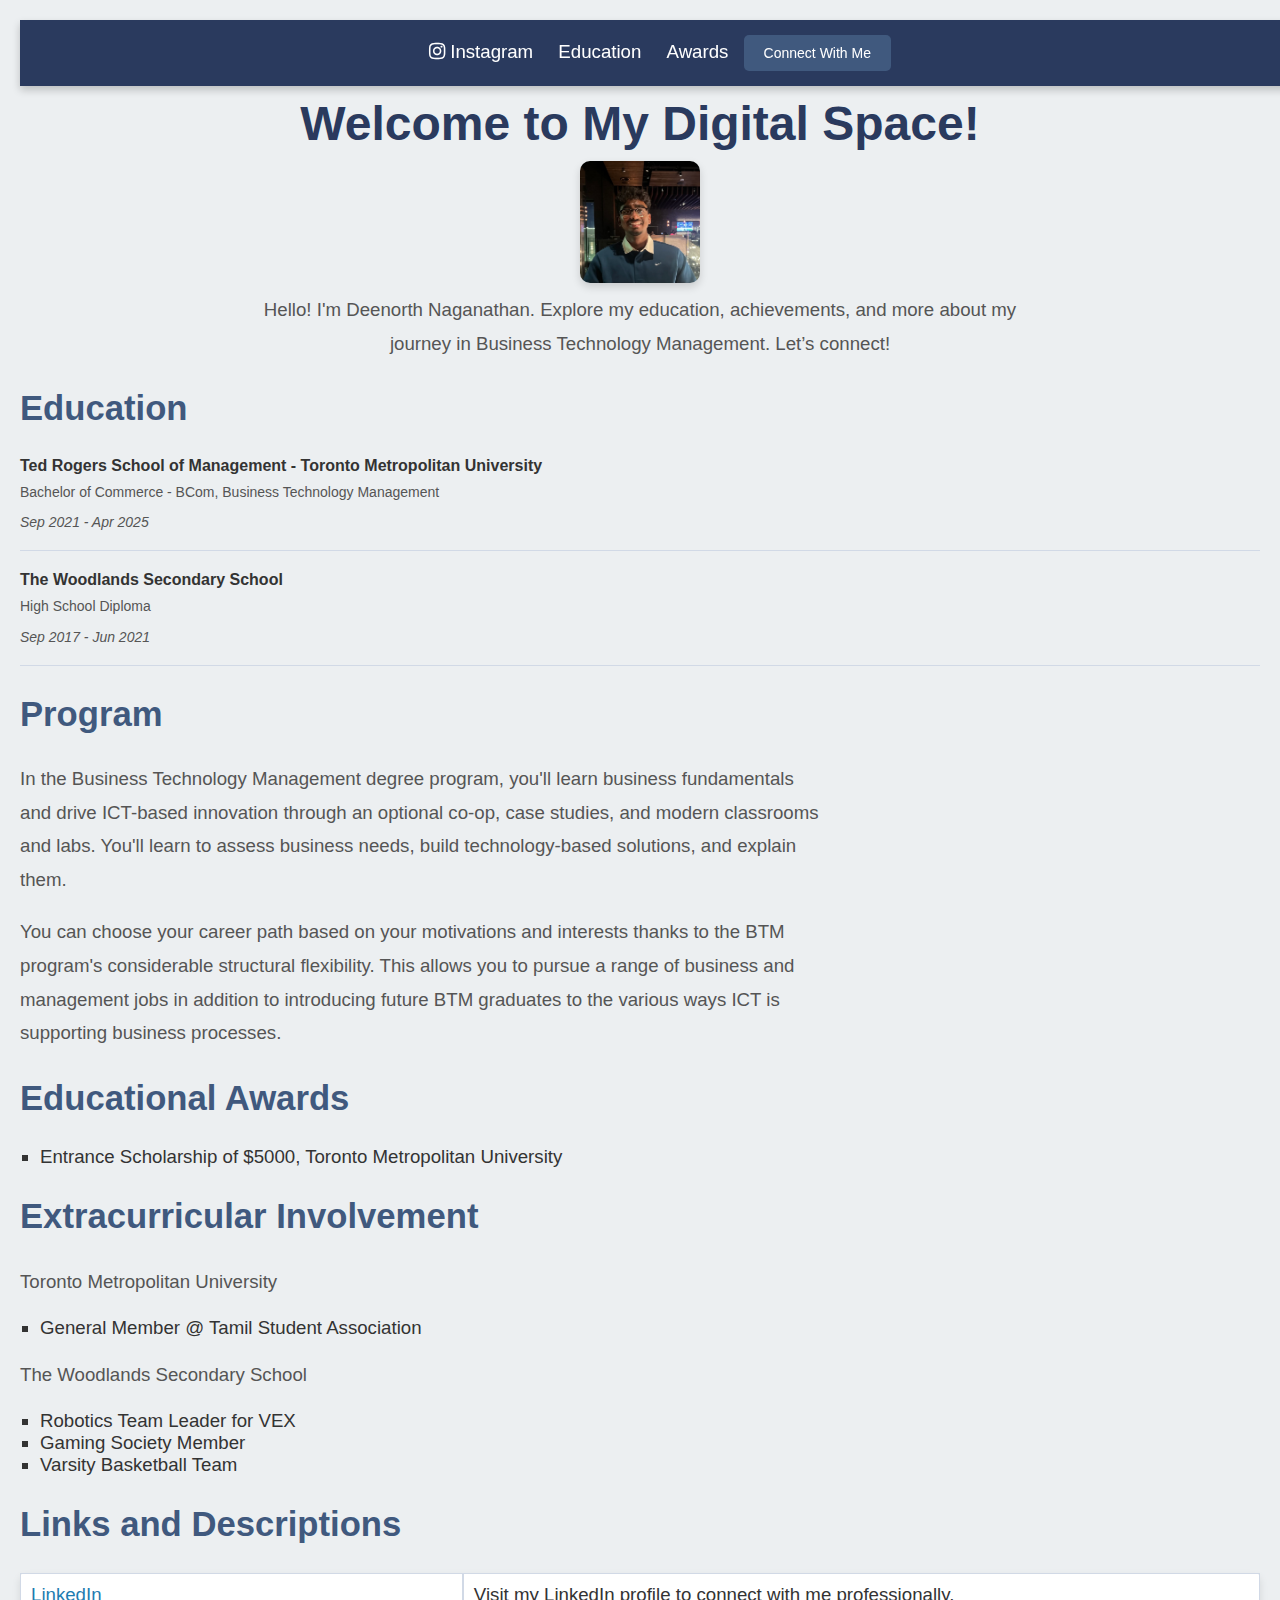
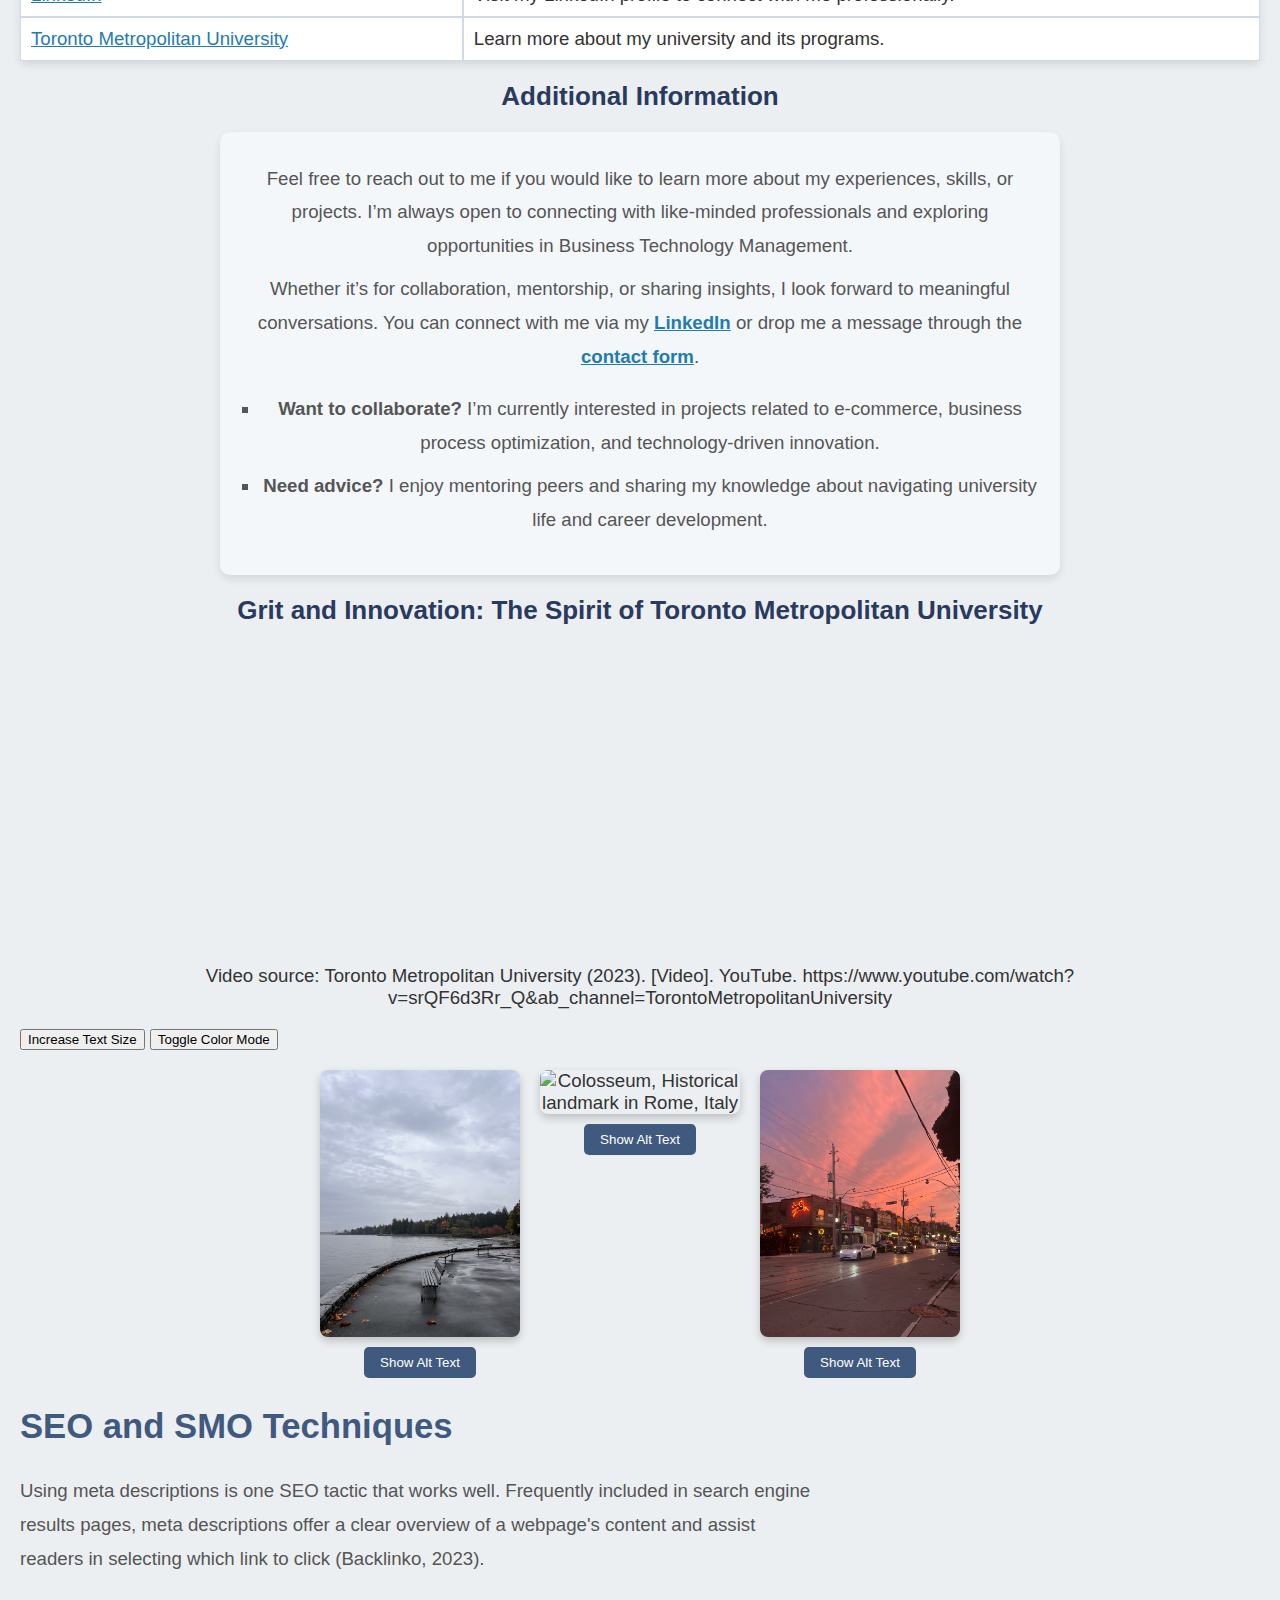
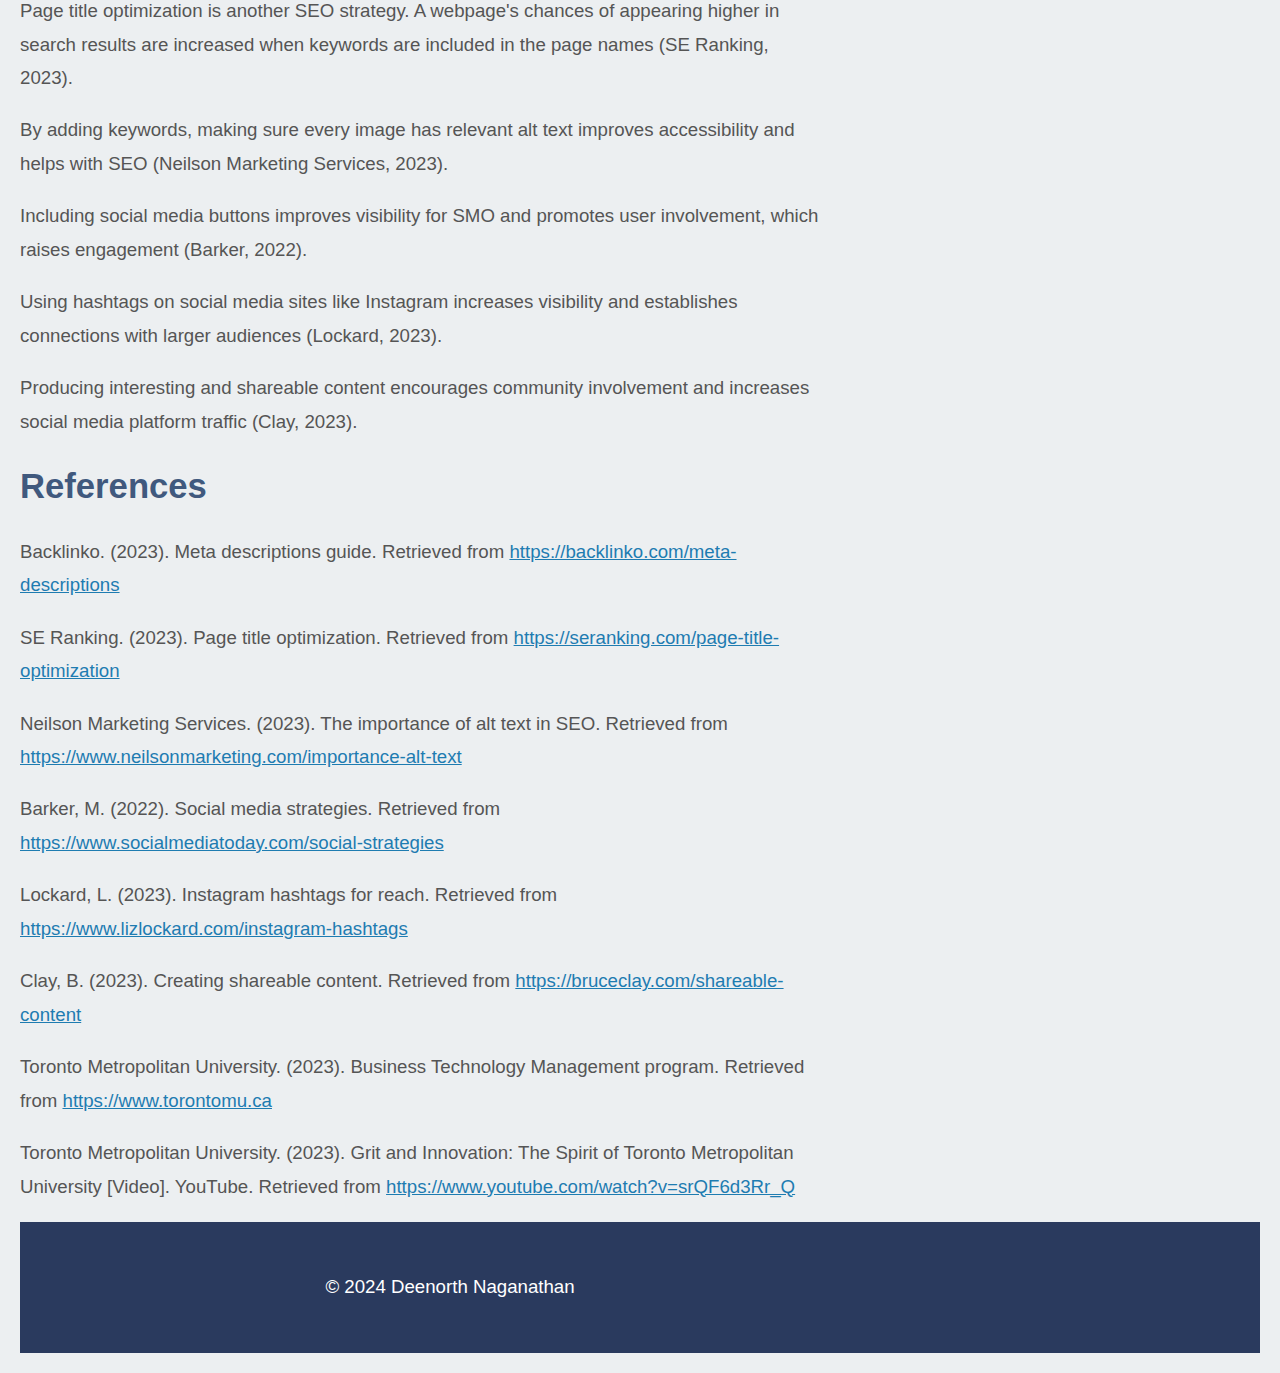
==== commit 13d9bdda: "Final Project" ====
--- a/index.html
+++ b/index.html
@@ -24,7 +24,7 @@
                 <i class="fab fa-instagram"></i> Instagram
             </a>
             <a href="#education" class="nav-link">Education</a>
-            <a href="#awards" class="nav-link">Awards</a>
+            <a href="#educational-awards" class="nav-link">Awards</a>
             <!-- Chat Button Redirect -->
             <button onclick="window.location.href='contactforms.html'" class="nav-link chat-button">Connect With Me</button>
         </nav>
@@ -34,7 +34,7 @@
     <h1>Welcome to My Digital Space!</h1>
 
     <!-- Profile Picture Section -->
-    <img id="profilePicture" src="image.jpg" alt="Deenorth Naganathan" onclick="toggleImageSize()">
+    <img id="profilePicture" src="image.jpg" alt="Portrait of Deenorth Naganathan" onclick="toggleImageSize()">
     <p class="intro-text">Hello! I'm Deenorth Naganathan. Explore my education, achievements, and more about my journey in Business Technology Management. Let’s connect!</p>
 
     <!-- Education Section -->
--- a/stylesheet.css
+++ b/stylesheet.css
@@ -398,3 +398,21 @@
     text-decoration: underline;
     color: #d94f4f;
 }
+
+/* Improve contrast for footer text */
+footer p {
+    color: #ffffff; /* Change to white for better readability */
+    background-color: #2a3a5e; /* Dark blue background */
+    padding: 10px;
+}
+
+/* Ensure links are visually distinct beyond color */
+a:link, a:visited {
+    color: #1e7cb1;
+    text-decoration: underline; /* Add underline for better distinction */
+}
+
+a:hover {
+    color: #d94f4f;
+    text-decoration: underline;
+}
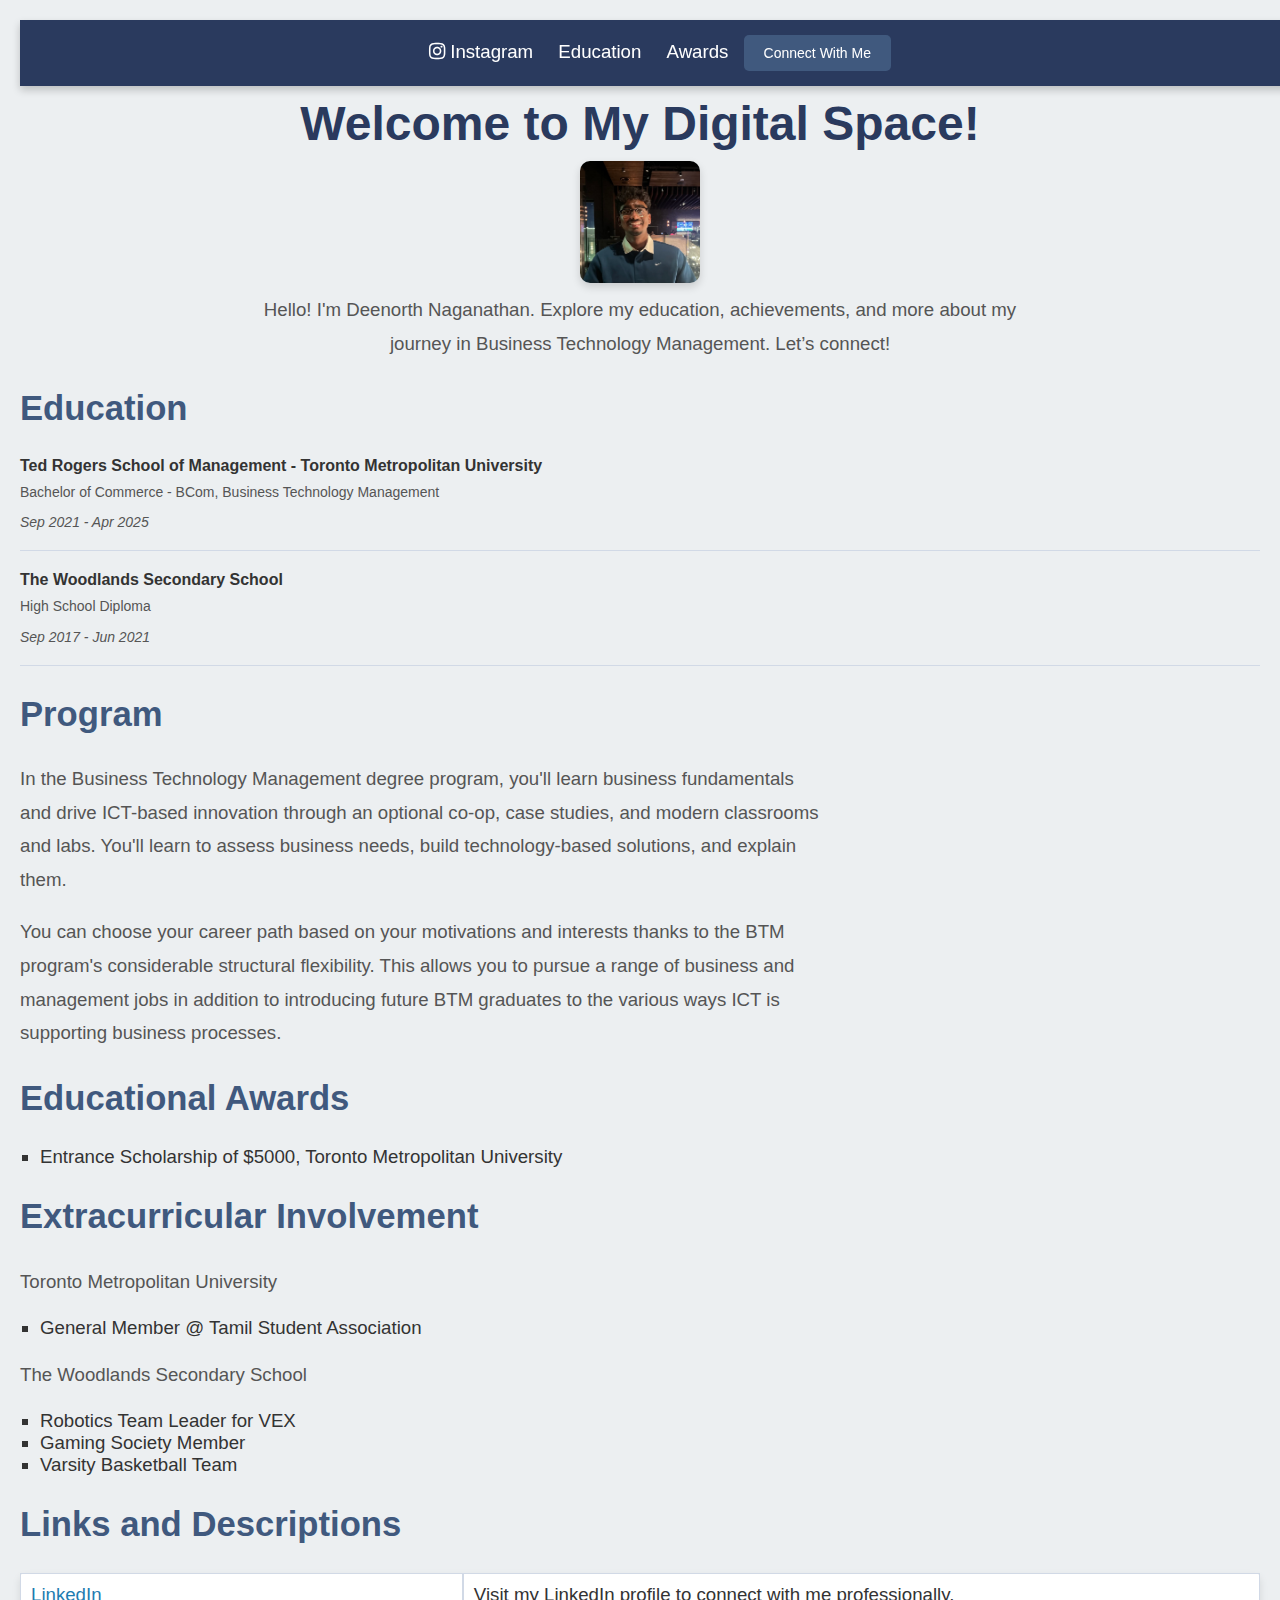
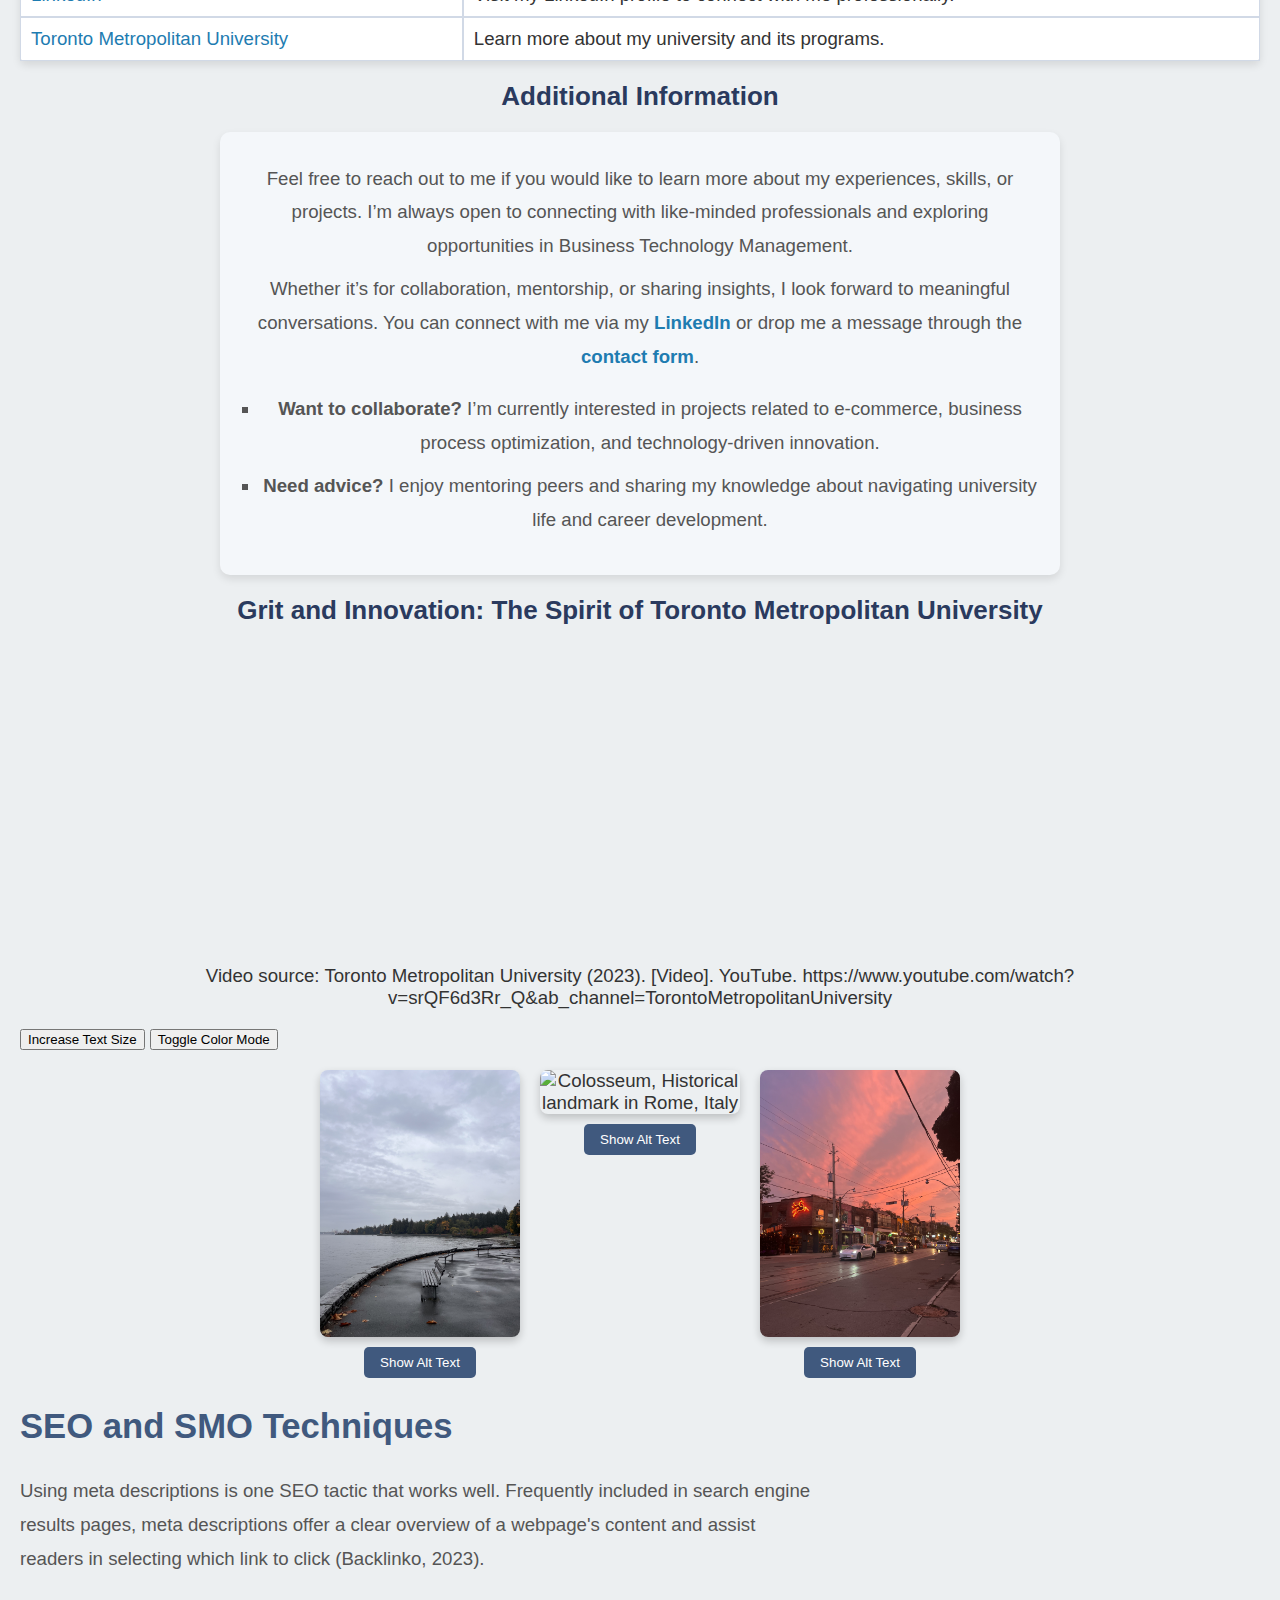
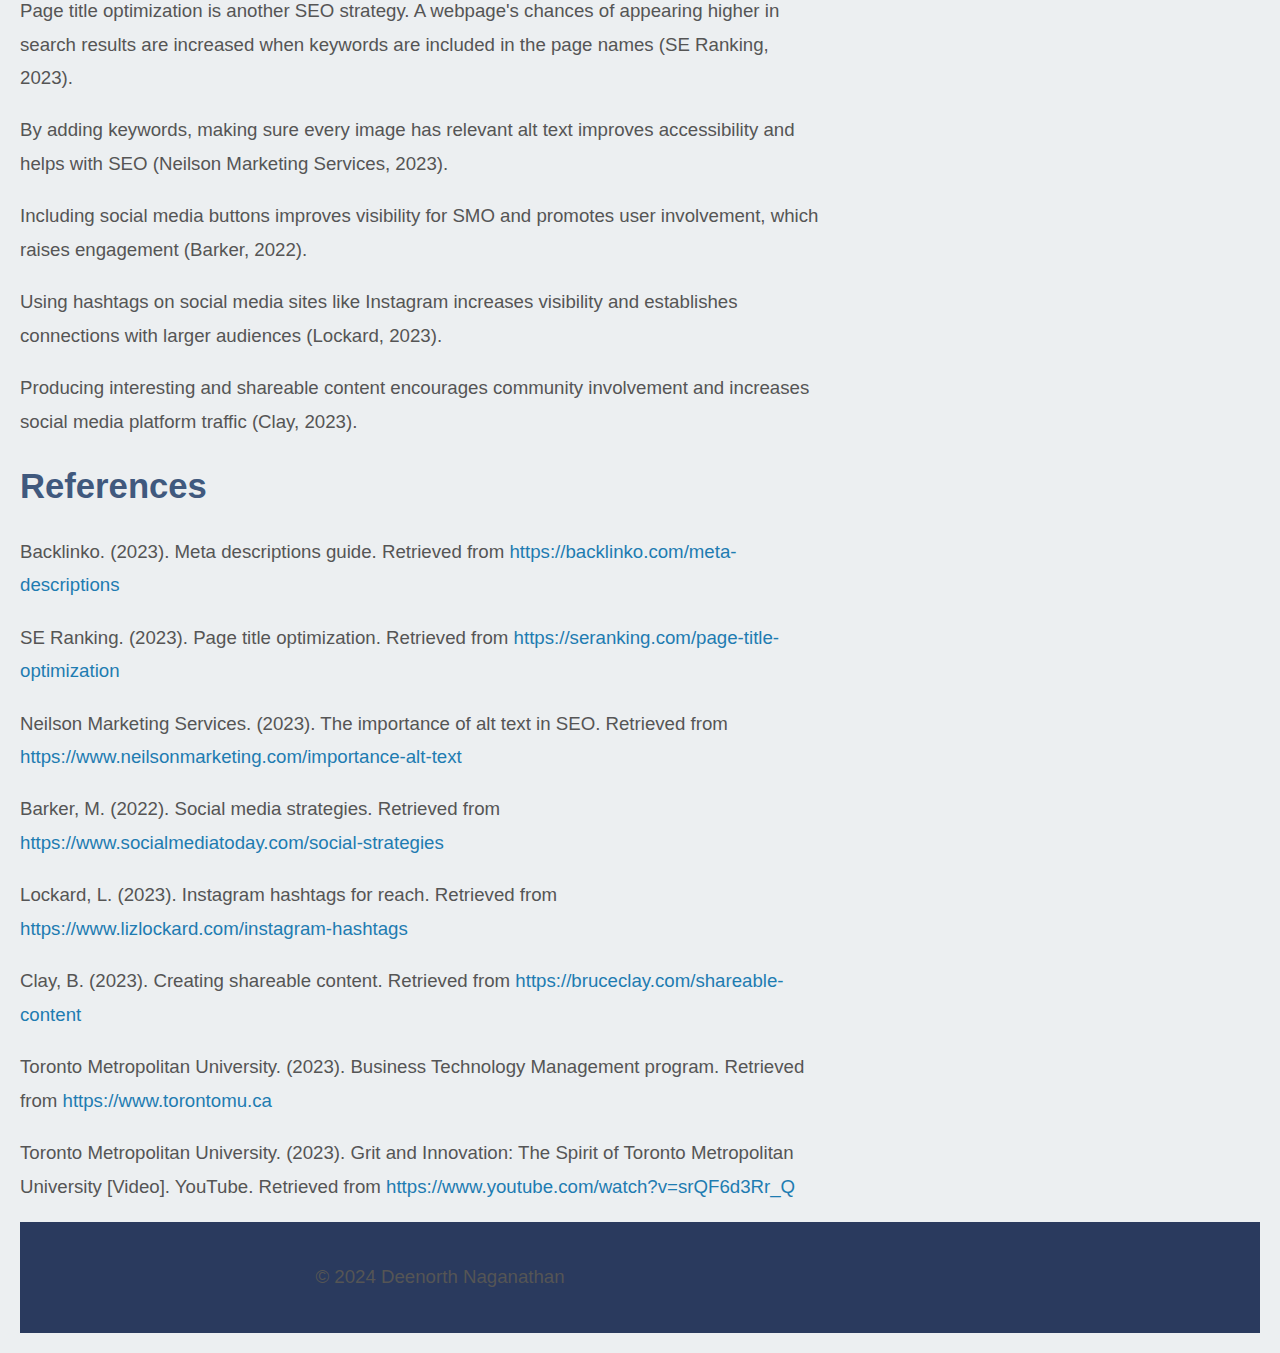
==== commit 6b779e76: "Final Project" ====
--- a/index.html
+++ b/index.html
@@ -34,7 +34,7 @@
     <h1>Welcome to My Digital Space!</h1>
 
     <!-- Profile Picture Section -->
-    <img id="profilePicture" src="image.jpg" alt="Portrait of Deenorth Naganathan" onclick="toggleImageSize()">
+    <img id="profilePicture" src="image.jpg" alt="Deenorth Naganathan" onclick="toggleImageSize()">
     <p class="intro-text">Hello! I'm Deenorth Naganathan. Explore my education, achievements, and more about my journey in Business Technology Management. Let’s connect!</p>
 
     <!-- Education Section -->
--- a/stylesheet.css
+++ b/stylesheet.css
@@ -398,21 +398,3 @@
     text-decoration: underline;
     color: #d94f4f;
 }
-
-/* Improve contrast for footer text */
-footer p {
-    color: #ffffff; /* Change to white for better readability */
-    background-color: #2a3a5e; /* Dark blue background */
-    padding: 10px;
-}
-
-/* Ensure links are visually distinct beyond color */
-a:link, a:visited {
-    color: #1e7cb1;
-    text-decoration: underline; /* Add underline for better distinction */
-}
-
-a:hover {
-    color: #d94f4f;
-    text-decoration: underline;
-}
